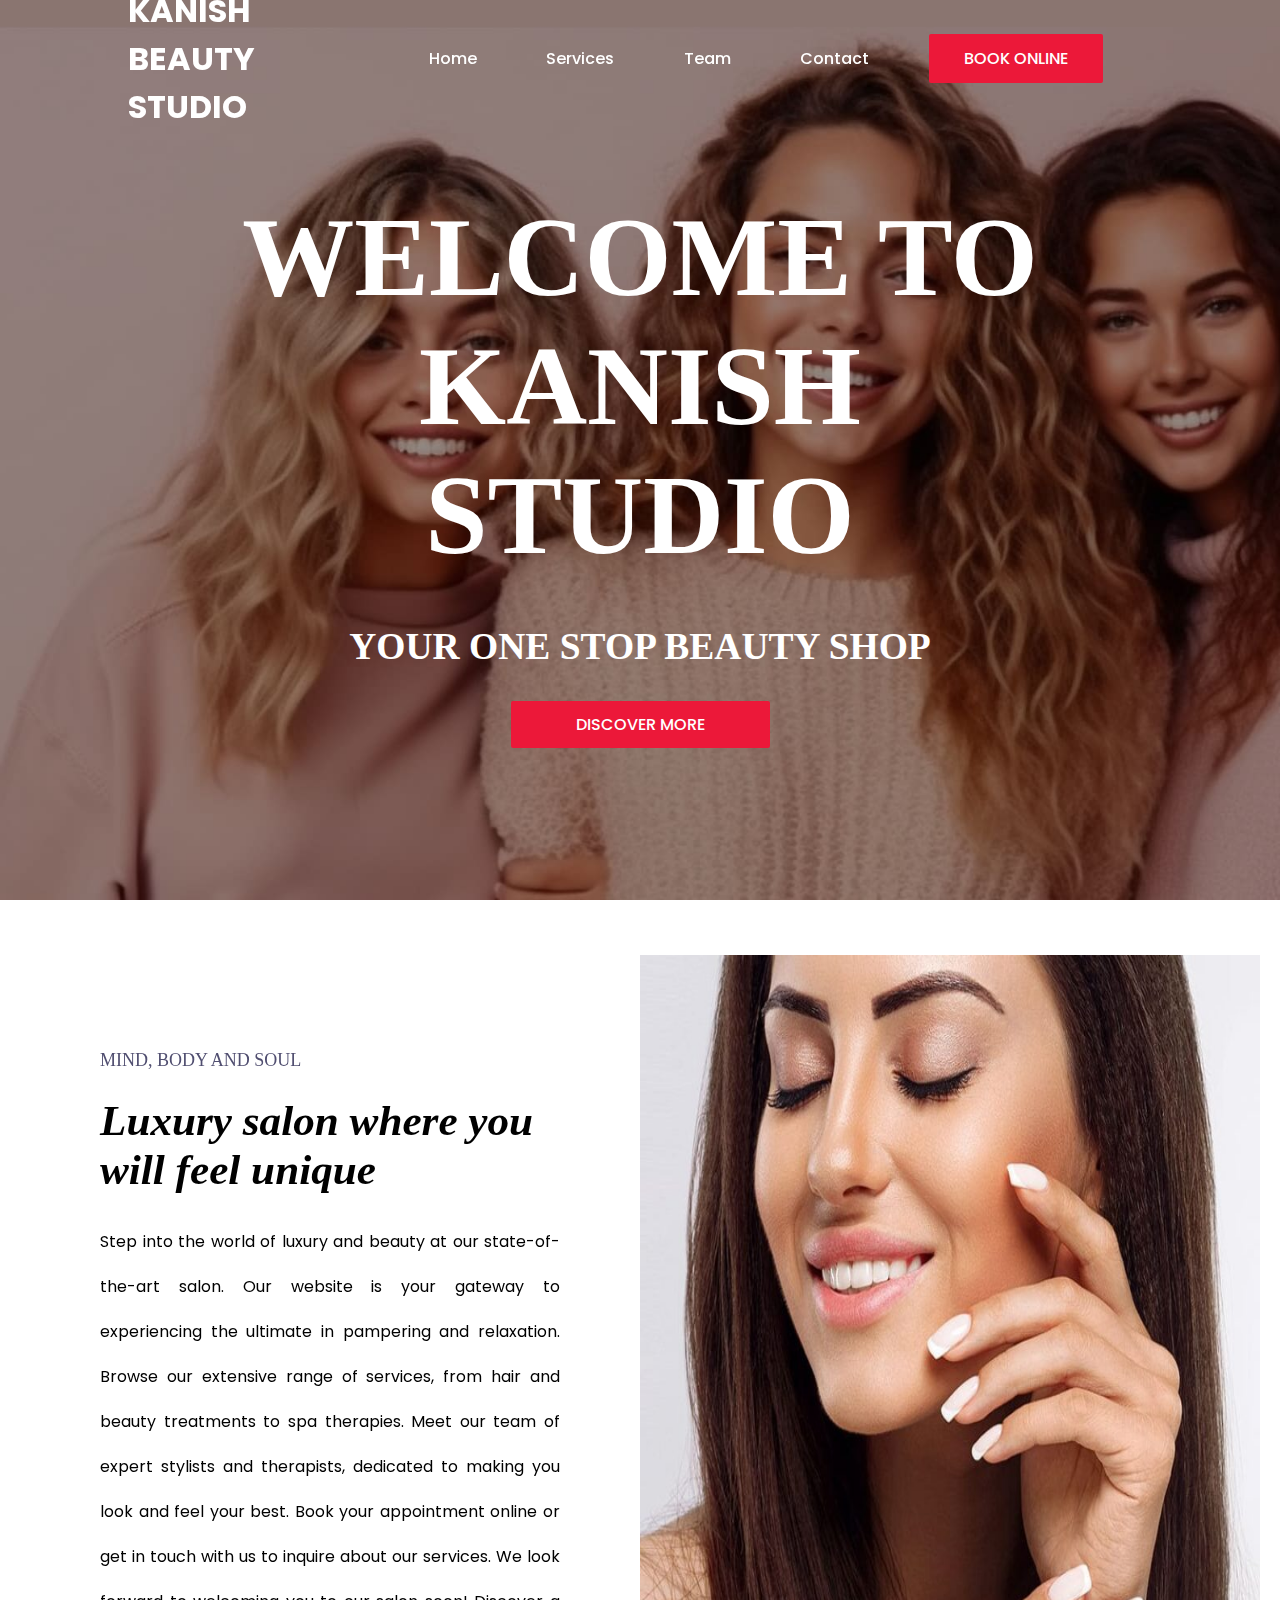
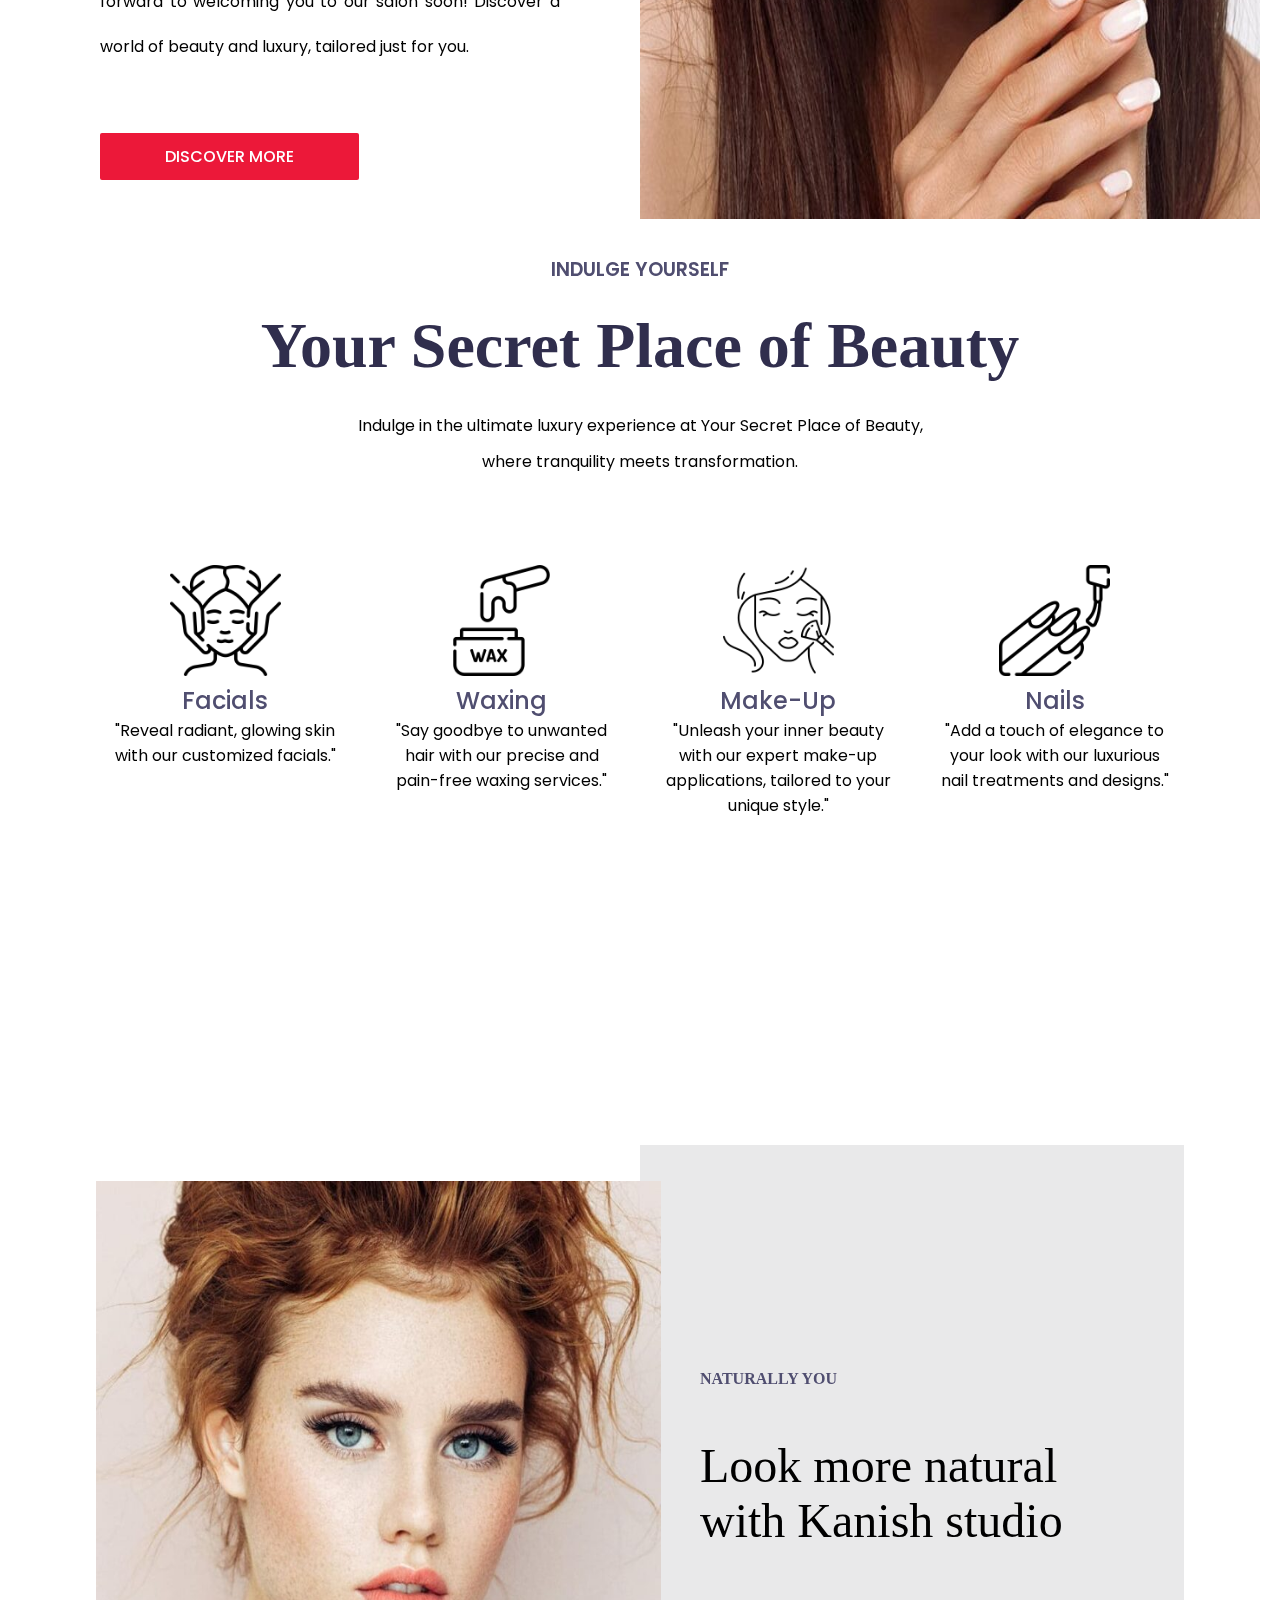
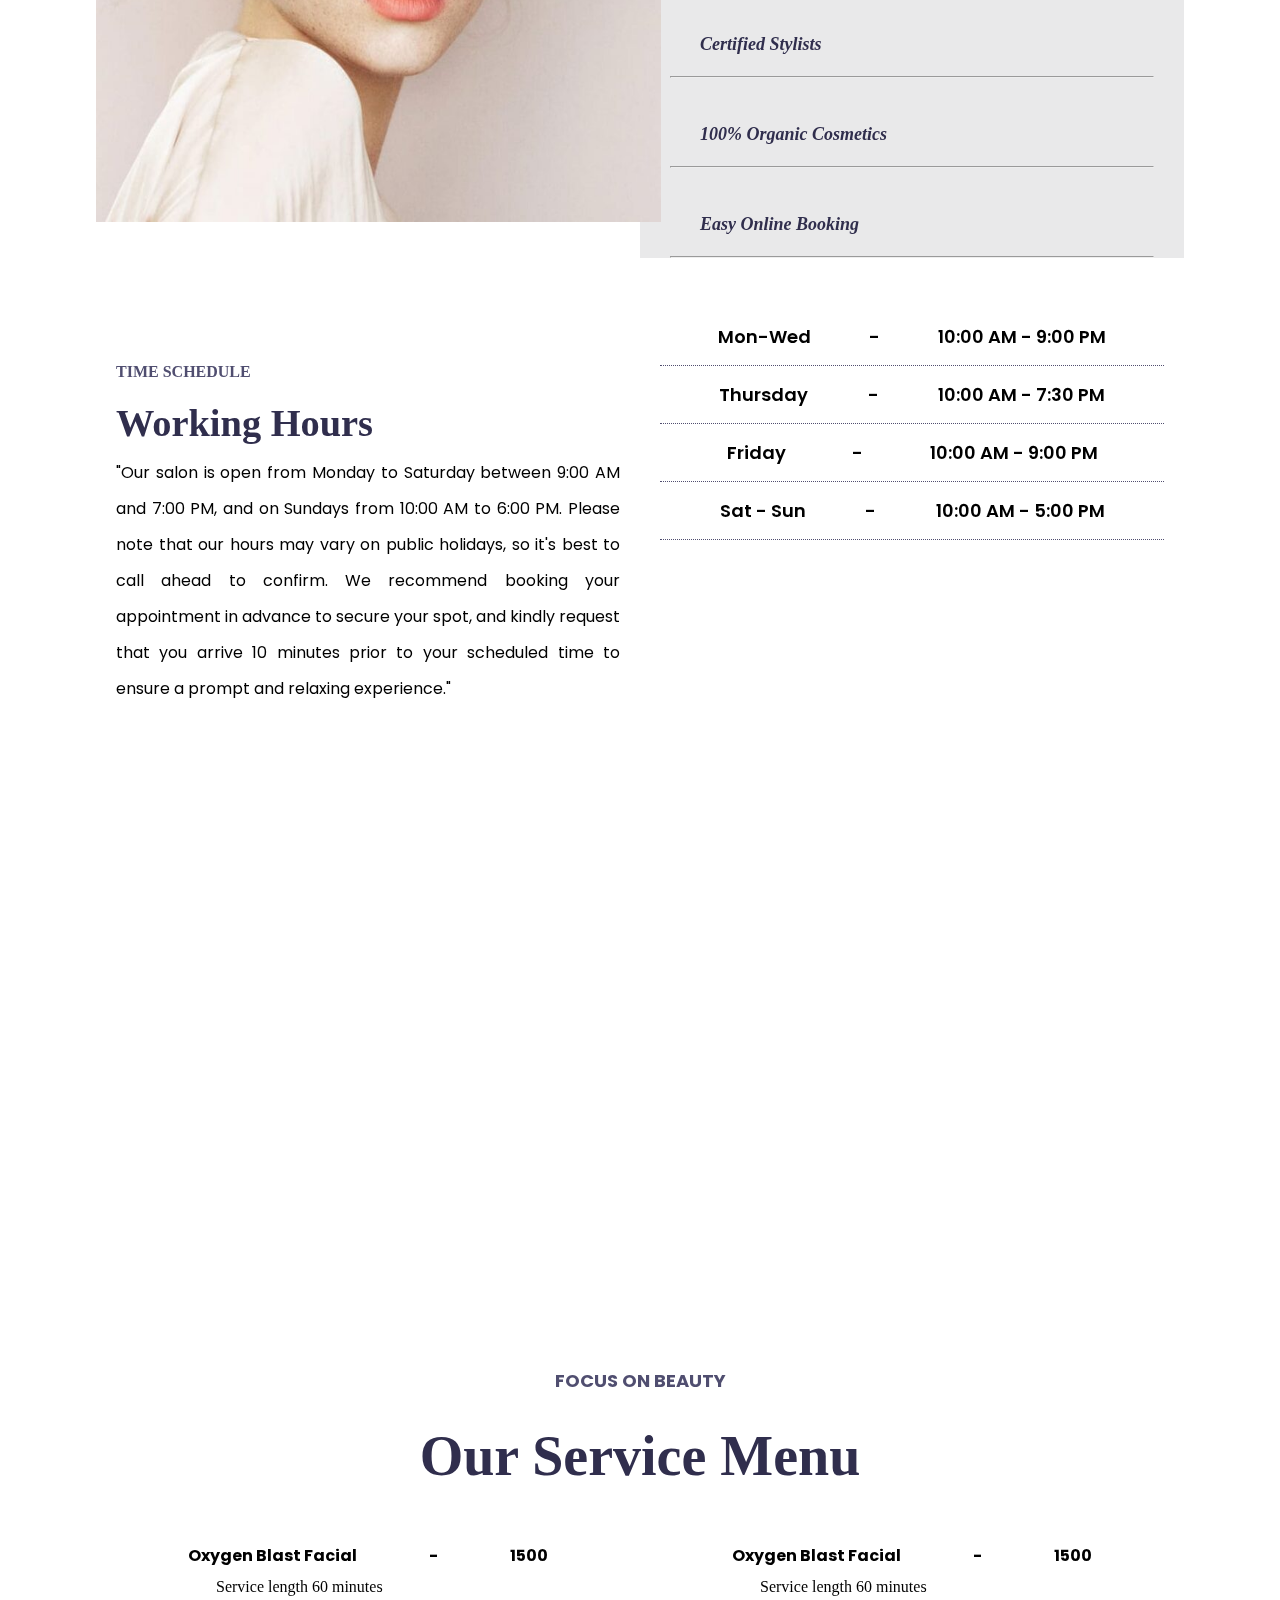
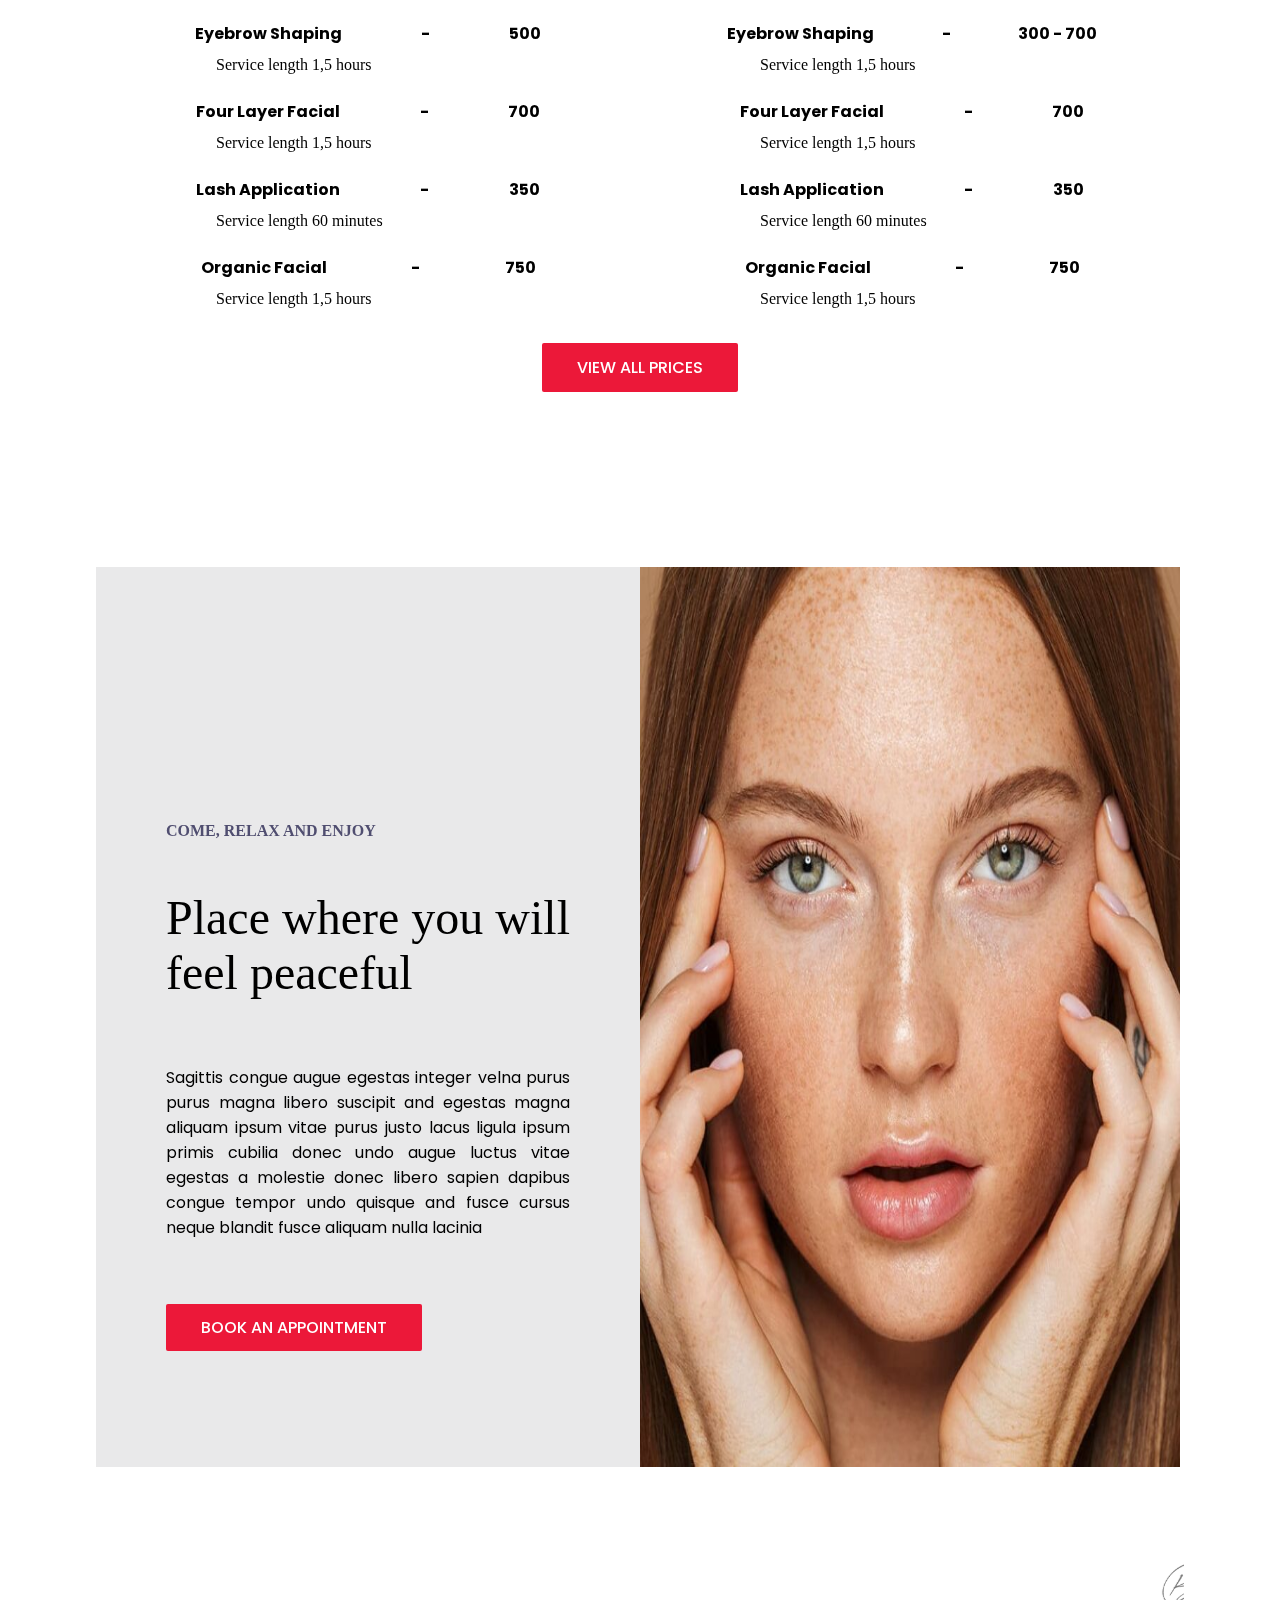
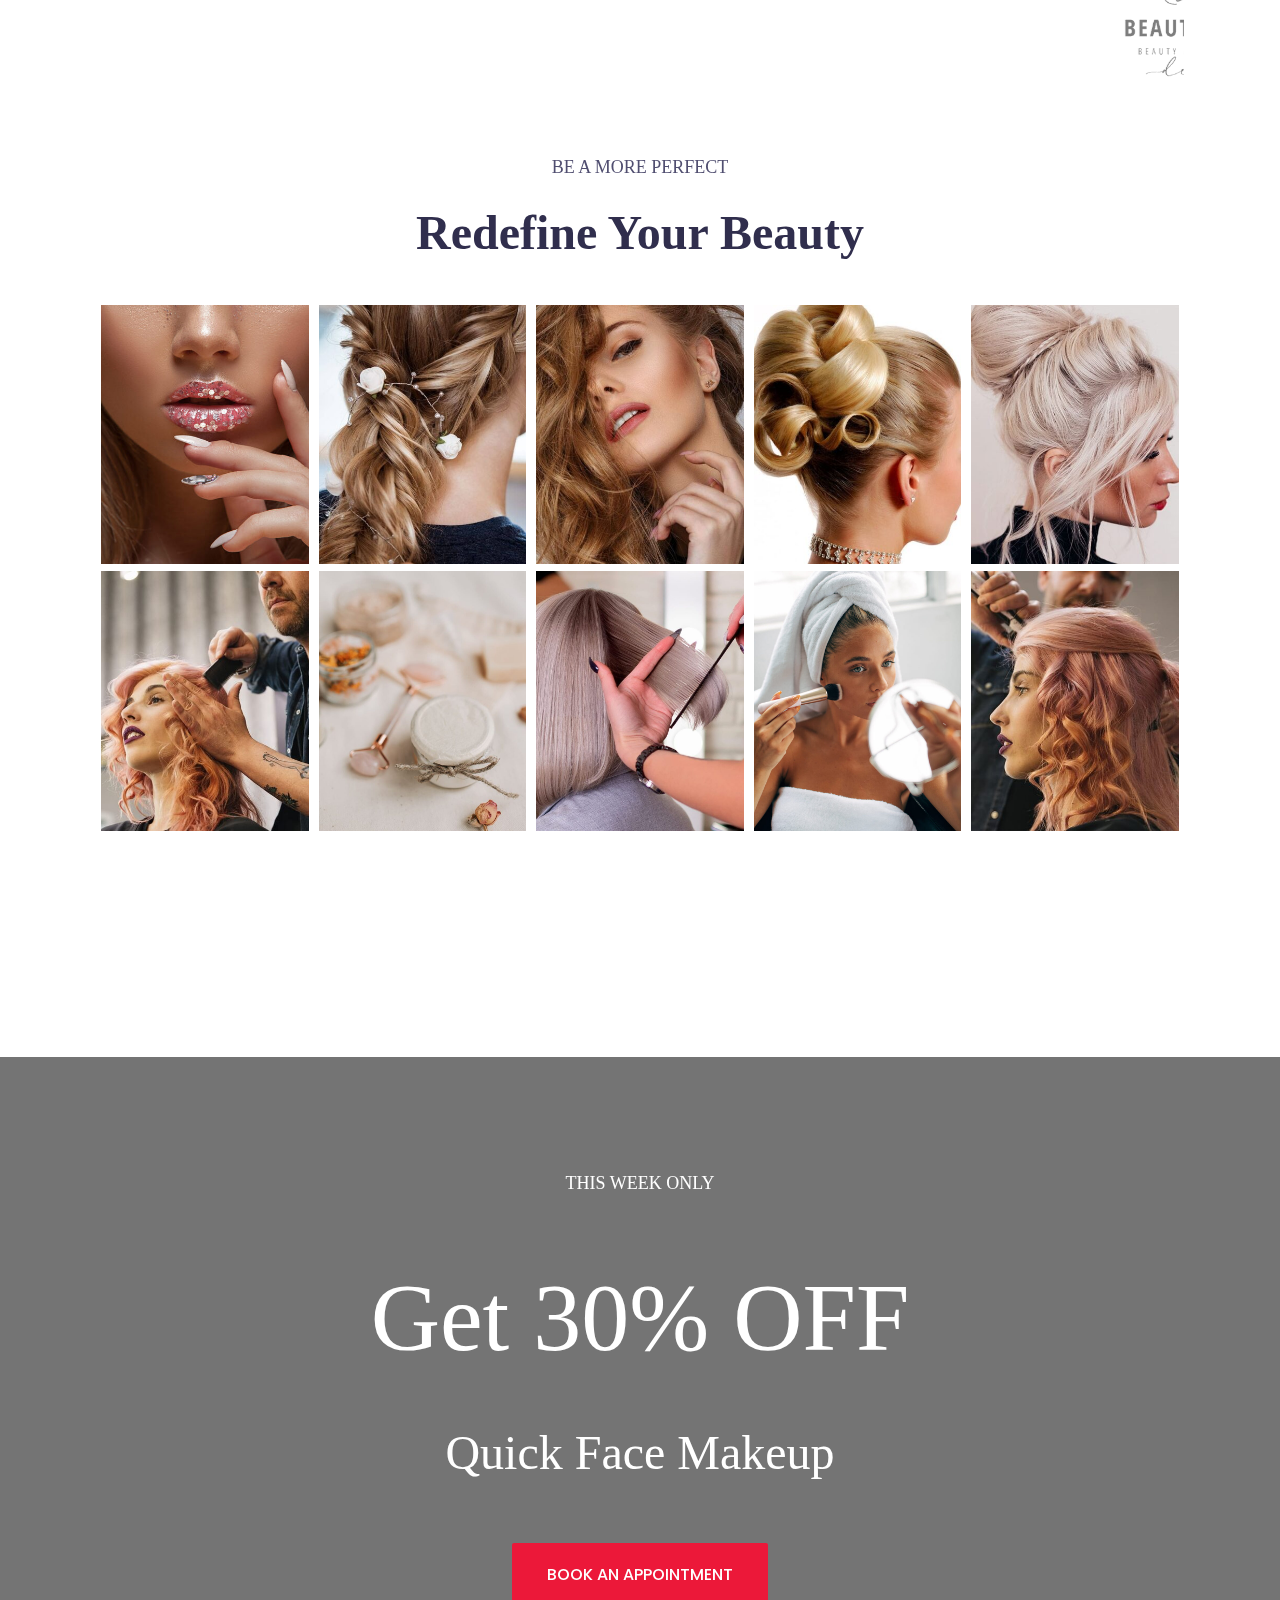
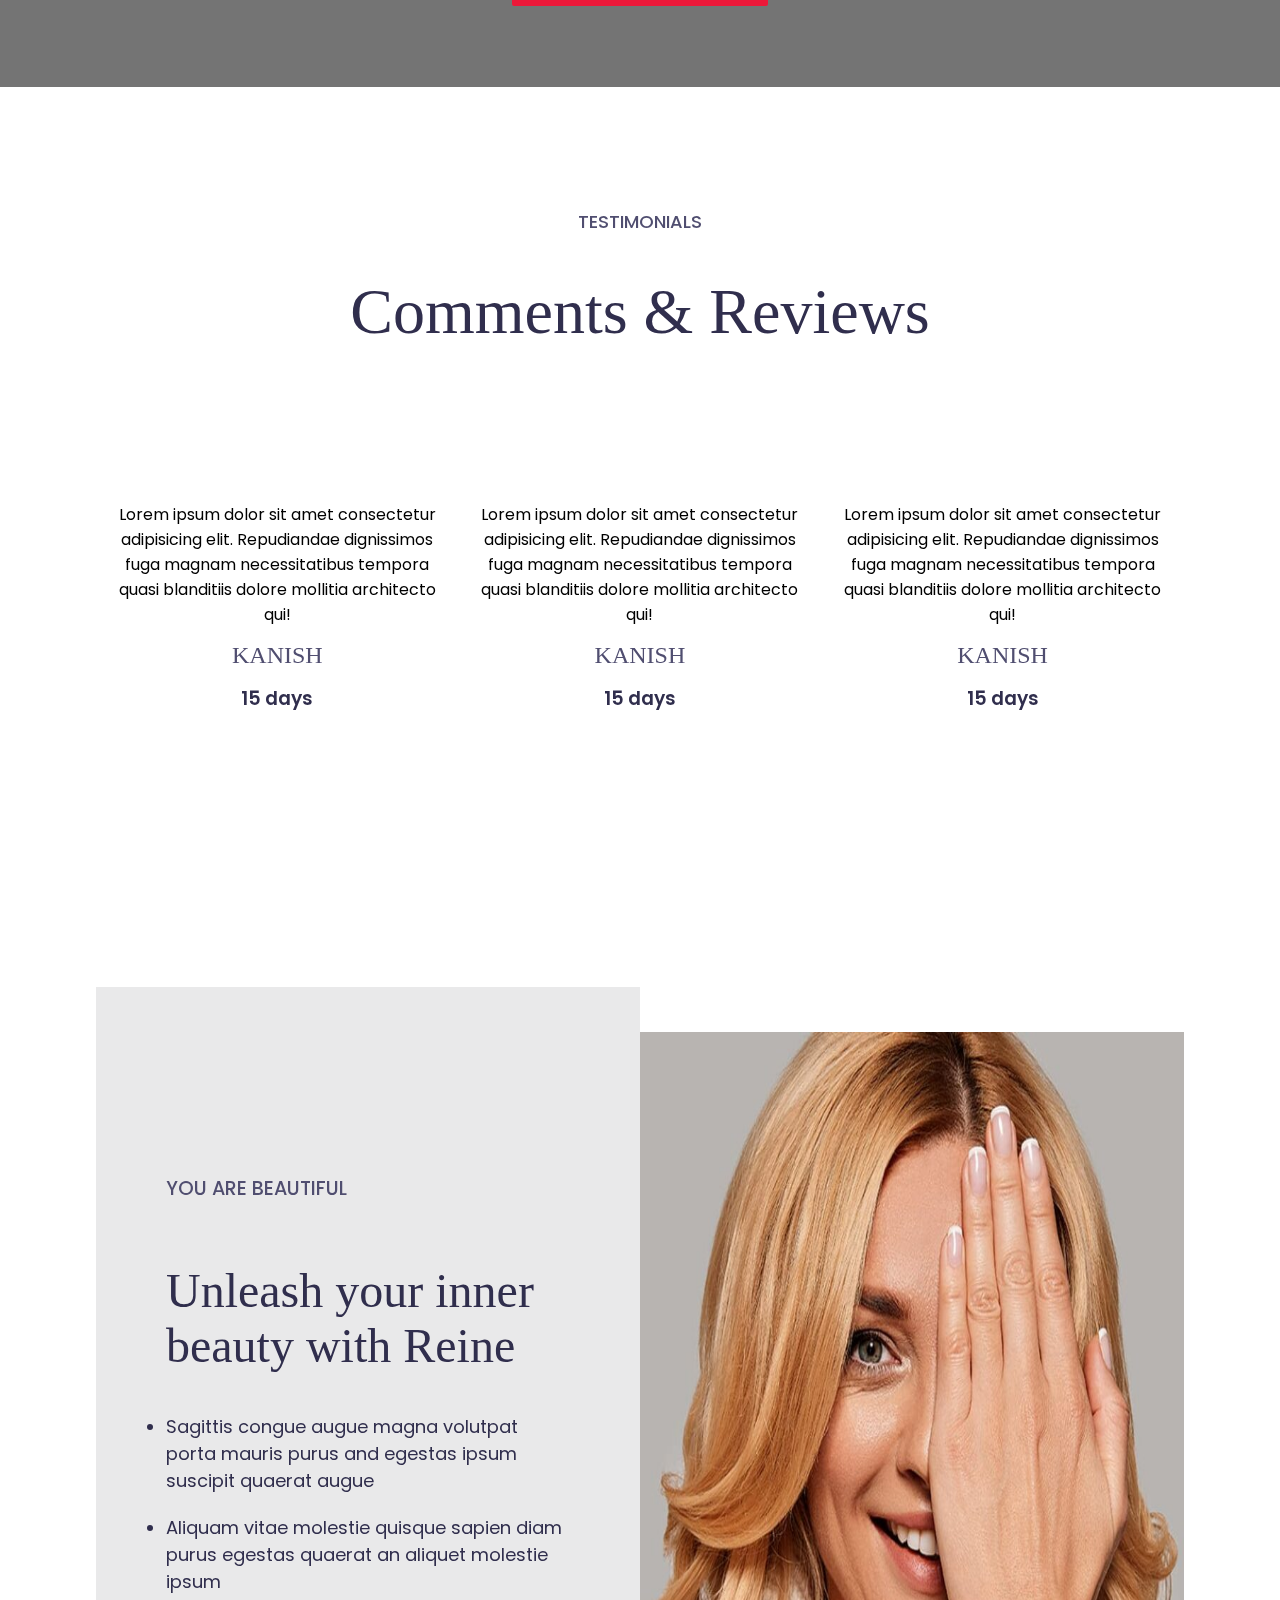
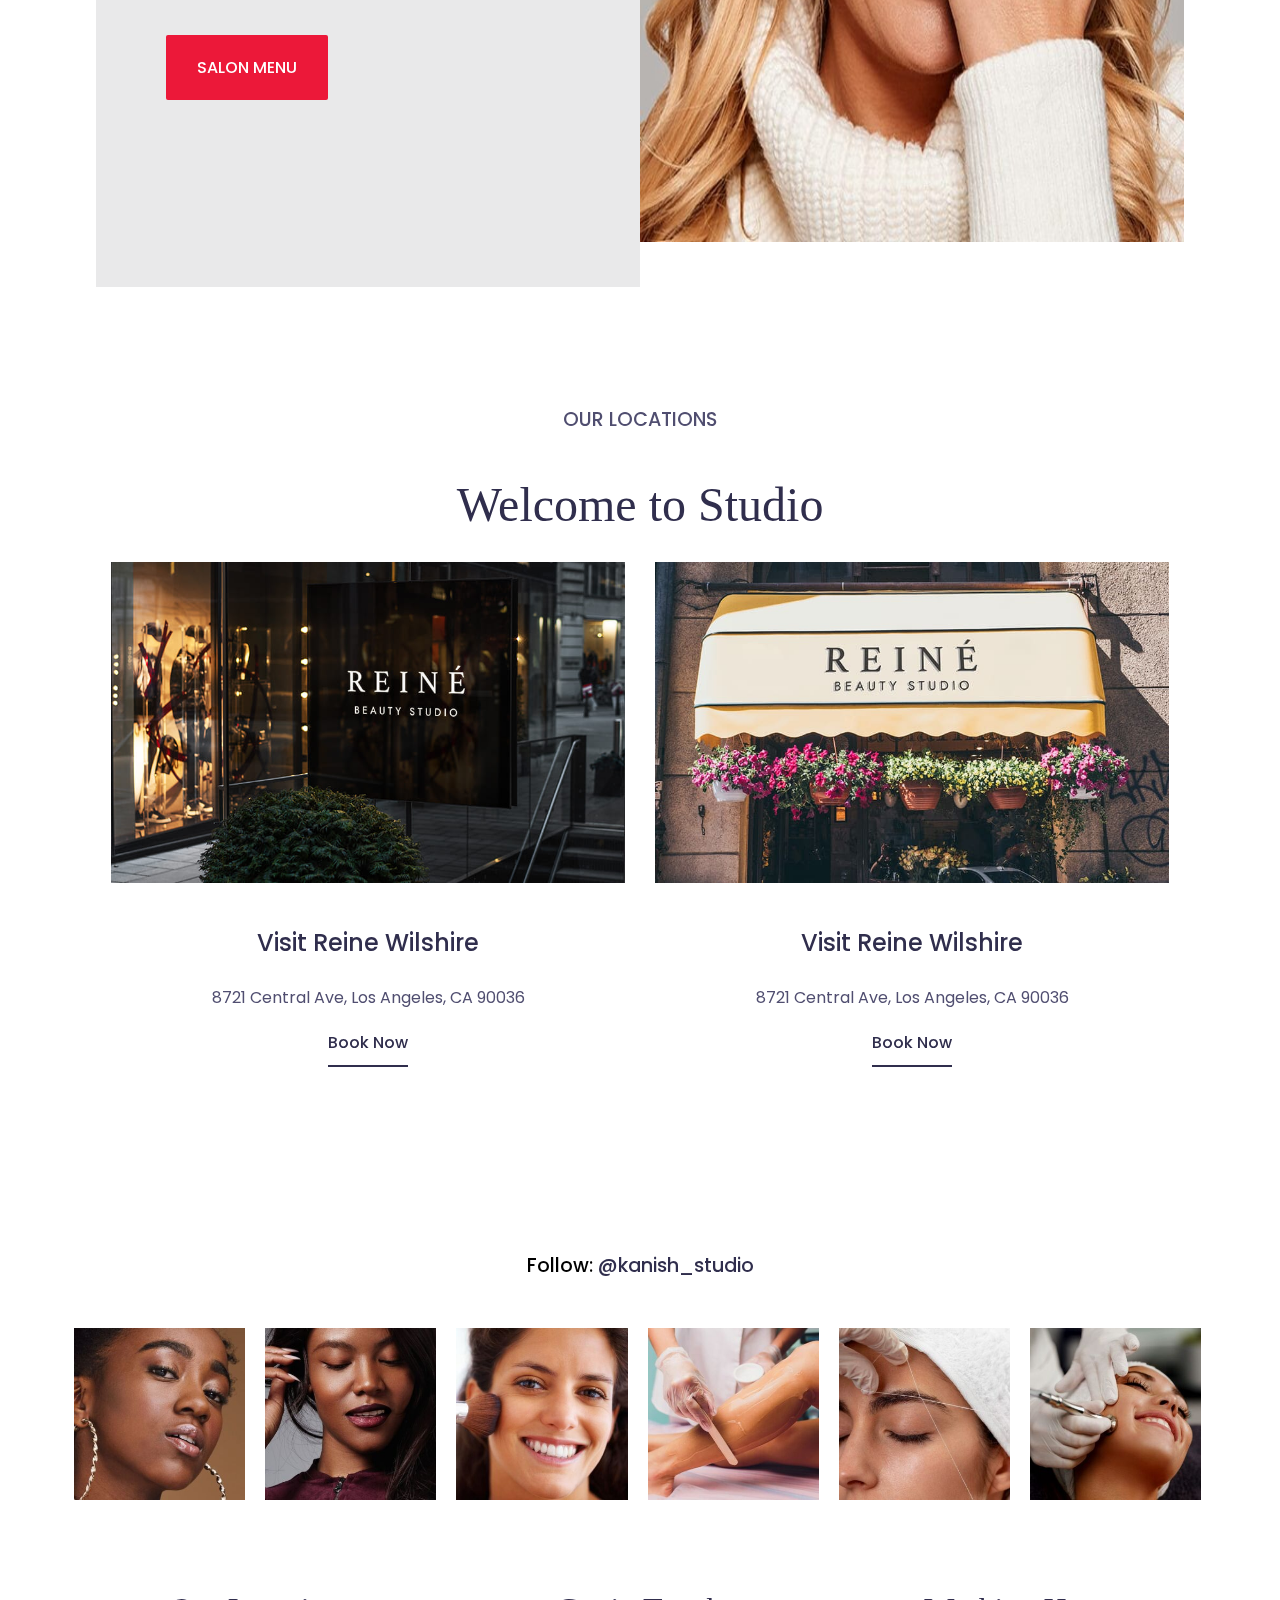
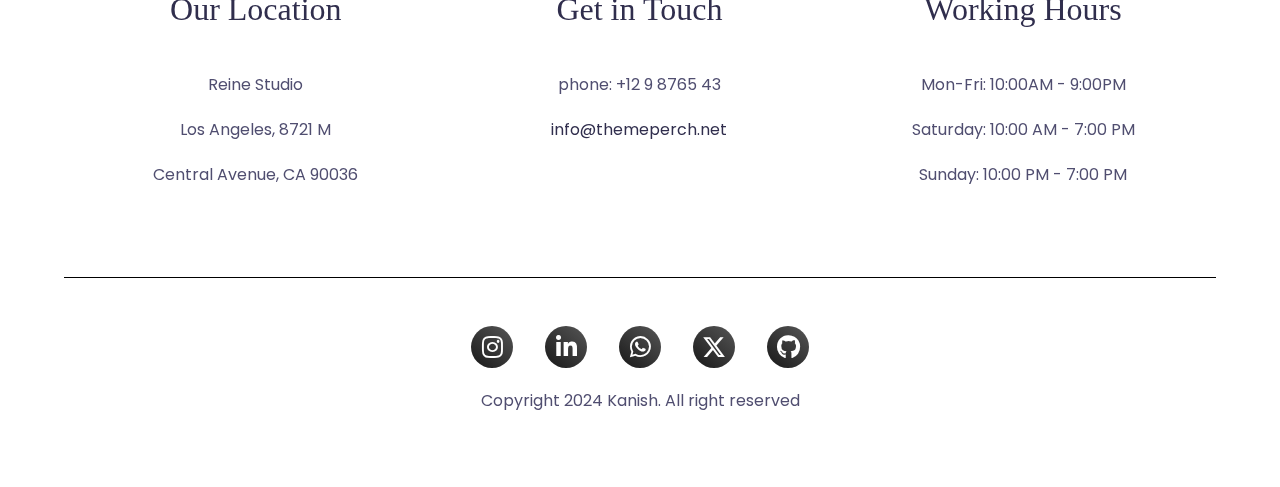
==== index.html @ 81bb0a72 "files" ====
<!DOCTYPE html>
<html lang="en">

<head>
    <meta charset="UTF-8">
    <meta name="viewport" content="width=device-width, initial-scale=1.0">
    <meta http-equiv="X-UA-Compatible" content="ie=edge">
    <title>KS - Beauty Salon</title>
    <link rel="icon" type="image/png" href="./Images/1.png">
    <link rel="stylesheet" href="CSS/style.css">
    <link rel="stylesheet" href="CSS/webkit-scroll.css">
    <link rel="stylesheet" href="https://cdnjs.cloudflare.com/ajax/libs/font-awesome/6.6.0/css/all.min.css">
</head>

<body>
    <!--Loading Screen-->
    <!-- <div class="loading-screen">
        <div class="loading-screen__inner"></div>
        <p>Loading....</p>
    </div> -->



    <!-- Main container start -->
    <div class="main-container">

        <header id="header">
            <nav id="nav">
                <div class="logo">
                    <a href="index.html" id="color">
                        <h1>KANISH <br><span>BEAUTY STUDIO</span></h1>
                    </a>
                </div>

                <!-- Sidebar with links -->
                <ul class="sidebar" id="sidebar">
                    <li onclick="hideSidebar()" class="close"><a href="#"><svg xmlns="http://www.w3.org/2000/svg"
                                height="24px" viewBox="0 -960 960 960" width="24px" fill="#000000">
                                <path
                                    d="m256-200-56-56 224-224-224-224 56-56 224 224 224-224 56 56-224 224 224 224-56 56-224-224-224 224Z" />
                            </svg>
                        </a>
                    </li>
                    <li><a href="index.html" id="color">Home</a></li>
                    <li><a href="services.html" id="color">Services</a></li>
                    <li><a href="team.html" id="color">Team</a></li>
                    <li><a href="contact.html" id="color">Contact</a></li>
                    <!-- <li><a href="#">Blog</a></li> -->
                    <li><a href="book_appointment.html" class="btn book-appointment">BOOK ONLINE</a></li>
                </ul>

                <!-- Burger Menu for mobile view -->
                <div class="burger" onclick="showSidebar()">
                    <svg xmlns="http://www.w3.org/2000/svg" height="50px" viewBox="0 -960 960 960" width="50px"
                        fill="#e8eaed">
                        <path d="M120-240v-80h720v80H120Zm0-200v-80h720v80H120Zm0-200v-80h720v80H120Z" />
                    </svg>
                </div>
            </nav>
        </header>

        <!-- Main Content -->
        <div class="main-content">
            <!-- ===== Home section Start ===== -->
            <section class="home section-1">
                <div class="image">
                    <div class="welcome">
                        <h1>WELCOME TO KANISH STUDIO</h1>
                        <h6>YOUR ONE STOP BEAUTY SHOP</h6>
                        <a href="#" class="btn discover-more">DISCOVER MORE</a>
                    </div>
                </div>
            </section>
            <!-- ===== Home section End ===== -->

            <!-- ===== Page 2 section start ===== -->
            <section class="page-2 section">
                <div class="section-page2">
                    <div class="page2 left">
                        <h6>MIND, BODY AND SOUL</h6><br>
                        <h1>Luxury salon where you will feel unique</h1><br>
                        <p>Step into the world of luxury and beauty at our state-of-the-art salon. Our website is your
                            gateway to experiencing the ultimate in pampering and relaxation. Browse our extensive range
                            of services, from hair and beauty treatments to spa therapies. Meet our team of expert
                            stylists and therapists, dedicated to making you look and feel your best. Book your
                            appointment online or get in touch with us to inquire about our services. We look forward to
                            welcoming you to our salon soon! Discover a world of beauty and luxury, tailored just for
                            you.</p> <br> <br> <br>
                        <a href="#" class="btn discover-more">DISCOVER MORE</a>

                    </div>
                    <div class="page2 right">
                        <img src="Images/woman_02-768x768.jpg" alt="">
                    </div>
                </div>
            </section>
            <!-- ===== Page 2 section End ===== -->

            <!-- ===== Page 3 section start ===== -->

            <section>
                <div class="page-3 section">
                    <div class="section-page3">
                        <h5>INDULGE YOURSELF</h5> <br>
                        <h1>Your Secret Place of Beauty</h1> <br>
                        <p class="beauty-details">Indulge in the ultimate luxury experience at Your Secret Place of
                            Beauty, <br> where tranquility meets transformation.</p> <br>
                        <br> <br>
                        <div class="lists">
                            <div class="facial item">
                                <img src="Images/facial-massage.png" alt="">
                                <h2>Facials</h2>
                                <p>"Reveal radiant, glowing skin with our customized facials."
                                </p>
                            </div>
                            <div class="waxing item">
                                <img src="Images/wax.png" alt="">
                                <h2>Waxing</h2>
                                <p>"Say goodbye to unwanted hair with our precise and pain-free waxing services."</p>
                            </div>
                            <div class="makeup item">
                                <img src="Images/make-up.png" alt="">
                                <h2>Make-Up</h2>
                                <p>"Unleash your inner beauty with our expert make-up applications, tailored to your
                                    unique style."</p>

                            </div>
                            <div class="nails item">
                                <img src="Images/nail-polish.png" alt="">
                                <h2>Nails</h2>
                                <p>"Add a touch of elegance to your look with our luxurious nail treatments and
                                    designs."</p>

                            </div>
                        </div>
                    </div>
                </div>
            </section>

            <!-- ===== Page 3 section end ===== -->

            <!-- ===== Page 4 section Start ===== -->

            <section class="page-4 section">
                <div class="section-page4">
                    <div class="page4 left">
                        <img src="Images/woman_01-768x768.jpg" alt="">
                    </div>
                    <div class="page4 right">
                        <div class="bg">
                            <h6>NATURALLY YOU</h6>
                            <h1>Look more natural with Kanish studio</h1> <br>
                            <a href="" class="lists">Certified Stylists</a>
                            <hr> <br>
                            <a href="" class="lists">100% Organic Cosmetics</a>
                            <hr><br>
                            <a href="" class="lists">Easy Online Booking</a>
                            <hr>
                        </div>
                    </div>
                    <div class="page4 sehedule">
                        <h6>TIME SCHEDULE</h6>
                        <h1>Working Hours</h1>
                        <p>"Our salon is open from Monday to Saturday between 9:00 AM and 7:00 PM, and on Sundays from
                            10:00 AM to 6:00 PM. Please note that our hours may vary on public holidays, so it's best to
                            call ahead to confirm. We recommend booking your appointment in advance to secure your spot,
                            and kindly request that you arrive 10 minutes prior to your scheduled time to ensure a
                            prompt and relaxing experience."</p>
                    </div>
                    <div class="page4 time">
                        <h1> <span> Mon-Wed </span> - <span> 10:00 AM - 9:00 PM </span></h1>
                        <h1><span> Thursday </span> - <span> 10:00 AM - 7:30 PM</span></h1>
                        <h1> <span> Friday </span> - <span> 10:00 AM - 9:00 PM </span></h1>
                        <h1><span> Sat - Sun </span> - <span> 10:00 AM - 5:00 PM</span></h1>
                    </div>
                </div>
            </section>


            <!-- ===== Page 4 section End ===== -->

            <div class="bg-page4">
                <img src="Images/bg-01.jpg" alt="">
            </div>

            <!-- ===== Page 5 section Start ===== -->

            <section class="page-5 section">
                <h5>FOCUS ON BEAUTY</h5>
                <h1>Our Service Menu</h1>
                <div class="section-page5">
                    <div class="price-menu left">
                        <div class="prices">
                            <h4><span>Oxygen Blast Facial</span> - <span>1500</span></h4>
                            <h6>Service length 60 minutes</h6> <br>
                            <h4><span>Eyebrow Shaping</span> - <span>500</span></h4>
                            <h6>Service length 1,5 hours</h6><br>
                            <h4><span>Four Layer Facial</span> - <span>700</span></h4>
                            <h6>Service length 1,5 hours</h6> <br>
                            <h4><span>Lash Application</span> - <span>350</span></h4>
                            <h6>Service length 60 minutes</h6><br>
                            <h4><span>Organic Facial</span> - <span>750</span></h4>
                            <h6>Service length 1,5 hours</h6> <br>
                        </div>
                    </div>
                    <div class="price-menu right">
                        <div class="prices">
                            <h4><span>Oxygen Blast Facial</span> - <span>1500</span></h4>
                            <h6>Service length 60 minutes</h6> <br>
                            <h4><span>Eyebrow Shaping</span> - <span>300 - 700</span></h4>
                            <h6>Service length 1,5 hours</h6><br>
                            <h4><span>Four Layer Facial</span> - <span>700</span></h4>
                            <h6>Service length 1,5 hours</h6> <br>
                            <h4><span>Lash Application</span> - <span>350</span></h4>
                            <h6>Service length 60 minutes</h6><br>
                            <h4><span>Organic Facial</span> - <span>750</span></h4>
                            <h6>Service length 1,5 hours</h6> <br>
                        </div>
                    </div>
                </div>
                <a href="services.html" class="btn all-prices">VIEW ALL PRICES</a>
            </section>

            <!-- ===== Page 5 section End ===== -->

            <!-- ===== Page 6 section start ===== -->

            <section class="page-4 section page-6">
                <div class="section-page4">
                    <div class="page4 right">
                        <div class="bg">
                            <h6>COME, RELAX AND ENJOY</h6>
                            <h1>Place where you will feel peaceful</h1> <br>
                            <p>Sagittis congue augue egestas integer velna purus purus magna libero suscipit and egestas
                                magna aliquam ipsum vitae purus justo lacus ligula ipsum primis cubilia donec undo augue
                                luctus vitae egestas a molestie donec libero sapien dapibus congue tempor undo quisque
                                and
                                fusce cursus neque blandit fusce aliquam nulla lacinia</p> <br> <br> <br>
                            <a href="book_appointment.html" class="btn discover-more">BOOK AN APPOINTMENT</a>
                        </div>
                    </div>
                    <div class="page4 left ">
                        <img src="Images/woman_05-768x864.jpg" alt="">
                    </div>
                </div>
                <marquee width="85%" height="200px" direction="left" bgcolor="white">
                    <div class="logo">
                        <div class="logos">
                            <img src="Images/brand-1.png" alt="">
                        </div>
                        <div class="logos">
                            <img src="Images/brand-2.png" alt="">
                        </div>
                        <div class="logos">
                            <img src="Images/brand-3.png" alt="">
                        </div>
                        <div class="logos">
                            <img src="Images/brand-4.png" alt="">
                        </div>
                        <div class="logos">
                            <img src="Images/brand-5.png" alt="">
                        </div>
                        <div class="logos">
                            <img src="Images/brand-6.png" alt="">
                        </div>
                    </div>
                </marquee>

            </section>

            <!-- ===== Page 6 section End ===== -->

            <!-- ===== Page 7 section Start ===== -->
            <section class="page-7 section">
                <h5>BE A MORE PERFECT</h5>
                <h1>Redefine Your Beauty</h1>
                <div class="section-page7">
                    <div class="grid">
                        <img src="Images/img-02-400x500.jpg" alt="">
                    </div>
                    <div class="grid">
                        <img src="Images/hair_01-400x500.jpg" alt="">
                    </div>
                    <div class="grid">
                        <img src="Images/hair_02-400x500.jpg" alt="">
                    </div>
                    <div class="grid">
                        <img src="Images/hair_04-400x500.jpg" alt="">
                    </div>
                    <div class="grid">
                        <img src="Images/hair_07-400x500.jpg" alt="">
                    </div>
                    <div class="grid">
                        <img src="Images/hair_4-2-400x500.jpg" alt="">
                    </div>
                    <div class="grid">
                        <img src="Images/img-09-768x960.jpg" alt="">
                    </div>
                    <div class="grid">
                        <img src="Images/hair_cut-768x960.jpg" alt="">
                    </div>
                    <div class="grid">
                        <img src="Images/img-08-768x960.jpg" alt="">
                    </div>
                    <div class="grid">
                        <img src="Images/hair_01-2-400x500.jpg" alt="">
                    </div>
                </div>
            </section>


            <!-- ===== Page 7 section End ===== -->

            <div class="pg7-bg">
                <h5>THIS WEEK ONLY</h5>
                <h1>Get 30% OFF</h1>
                <h2>Quick Face Makeup</h2>
                <a href="book_appointment.html" class="btn book-appointment">BOOK AN APPOINTMENT</a>
            </div>

            <!-- ===== Page 8 Section Start ===== -->
            <section class="page-8 section">
                <h5>TESTIMONIALS</h5>
                <h1>Comments & Reviews</h1>
                <div class="section-page8">
                    <div class="reviews">
                        <p>Lorem ipsum dolor sit amet consectetur adipisicing elit. Repudiandae dignissimos fuga magnam
                            necessitatibus tempora quasi blanditiis dolore mollitia architecto qui!</p>
                        <h2>KANISH</h2>
                        <h3>15 days</h3>
                    </div>
                    <div class="reviews">
                        <p>Lorem ipsum dolor sit amet consectetur adipisicing elit. Repudiandae dignissimos fuga magnam
                            necessitatibus tempora quasi blanditiis dolore mollitia architecto qui!</p>
                        <h2>KANISH</h2>
                        <h3>15 days</h3>
                    </div>
                    <div class="reviews">
                        <p>Lorem ipsum dolor sit amet consectetur adipisicing elit. Repudiandae dignissimos fuga magnam
                            necessitatibus tempora quasi blanditiis dolore mollitia architecto qui!</p>
                        <h2>KANISH</h2>
                        <h3>15 days</h3>
                    </div>
                    <div class="reviews">
                        <p>Lorem ipsum dolor sit amet consectetur adipisicing elit. Repudiandae dignissimos fuga magnam
                            necessitatibus tempora quasi blanditiis dolore mollitia architecto qui!</p>
                        <h2>KANISH</h2>
                        <h3>15 days</h3>
                    </div>
                    <div class="reviews">
                        <p>Lorem ipsum dolor sit amet consectetur adipisicing elit. Repudiandae dignissimos fuga magnam
                            necessitatibus tempora quasi blanditiis dolore mollitia architecto qui!</p>
                        <h2>KANISH</h2>
                        <h3>15 days</h3>
                    </div>
                </div>
            </section>
            <!-- ===== Page 8 Section End ===== -->

            <!-- ===== Page 9 Section Start ===== -->
            <section class="page-9 section">
                <div class="section-page9">
                    <div class="page9 left">
                        <h5>YOU ARE BEAUTIFUL</h5>
                        <h1>Unleash your inner beauty with Reine</h1>
                        <li>Sagittis congue augue magna volutpat porta mauris purus and egestas ipsum suscipit quaerat
                            augue</li>
                        <li>Aliquam vitae molestie quisque sapien diam purus egestas quaerat an aliquet molestie ipsum
                        </li>
                        <a href="#" class="btn salon-menu">SALON MENU</a>
                    </div>
                    <div class="page9 right">
                        <img src="Images/woman_03-768x768.jpg" alt="">
                    </div>
                </div>
            </section>
            <!-- ===== Page 9 Section End ===== -->


            <!-- ===== Page 10 Section Start ===== -->
            <section class="page-10 section">
                <h5>OUR LOCATIONS</h5>
                <h1>Welcome to Studio</h1>
                <div class="section-page10">
                    <div class="page10 left">
                        <div class="content">
                            <div class="img">
                                <img src="Images/salon_02.jpg" alt="">
                            </div>
                            <h2>Visit Reine Wilshire</h2>
                            <p>8721 Central Ave, Los Angeles, CA 90036</p>
                            <a href="book_appointment.html">Book Now</a>
                        </div>
                    </div>
                    <div class="page10 left">
                        <div class="content">
                            <div class="img">
                                <img src="Images/salon_03.jpg" alt="">
                            </div>
                            <h2>Visit Reine Wilshire</h2>
                            <p>8721 Central Ave, Los Angeles, CA 90036</p>
                            <a href="book_appointment.html"> Book Now</a>
                        </div>

                    </div>
                </div>

            </section>

            <!-- ===== Page 10 Section End ===== -->

            <!-- ===== Page 11 Section Start ===== -->
            <section class="insta section">
                <h5> Follow: <a
                        href="https://www.instagram.com/k_a_n_i_s_h_0_2_3/profilecard/?igsh=MW5mZDI0MDY3YXk5ZQ=="
                        target="new">@kanish_studio</a>
                </h5>
                <div class="img-section">
                    <div class="img">
                        <img src="Images/409473241_1977368925996796_4447545068520606488_nlow.jpg" alt="">
                    </div>
                    <div class="img">
                        <img src="Images/409698869_319188021000566_5899468798016933778_nlow.jpg" alt="">
                    </div>
                    <div class="img">
                        <img src="Images/409857907_3650283781910401_8606626918472739113_nlow.jpg" alt="">
                    </div>
                    <div class="img">
                        <img src="Images/409861165_895517855308280_2502512911622020907_nlow.jpg" alt="">
                    </div>
                    <div class="img">
                        <img src="Images/410173770_1585463148928447_2594125512133271975_nlow.jpg" alt="">
                    </div>
                    <div class="img">
                        <img src="Images/410472705_1077829906732165_6123271476274537388_nlow.jpg" alt="">
                    </div>
                </div>
                <div class="details-section">
                    <div class="details">
                        <h2>Our Location</h2>
                        <p>Reine Studio</p>
                        <p>Los Angeles, 8721 M</p>
                        <p>Central Avenue, CA 90036</p>
                    </div>
                    <div class="details">
                        <h2>Get in Touch</h2>
                        <p>phone: +12 9 8765 43</p>
                        <p><a href="">info@themeperch.net</a></p>
                    </div>
                    <div class="details">
                        <h2>Working Hours</h2>
                        <p>Mon-Fri: 10:00AM - 9:00PM</p>
                        <p>Saturday: 10:00 AM - 7:00 PM</p>
                        <p>Sunday: 10:00 PM - 7:00 PM</p>
                    </div>
                </div>
                <div class="icons">
                    <a href="https://www.instagram.com/k_a_n_i_s_h_0_2_3/" class="icone" target="_blank"><i
                            class="fa-brands fa-instagram"></i></a>
                    <a href="https://www.linkedin.com/in/kanish-p-694050253/" class="icone" target="_blank"><i
                            class="fa-brands fa-linkedin-in"></i></a>
                    <a href="https://wa.me/6369427772" class="icone" target="_blank"><i
                            class="fa-brands fa-whatsapp"></i></a>
                    <a href="https://x.com/kanish_1123" class="icone" target="_blank"><i class="fa-brands fa-x-twitter"></i></a>
                    <a href="https://github.com/Kanish1103" class="icone" target="_blank"><i class="fa-brands fa-github"></i></a>
                </div>
                <div class="copy-rights">
                    <p>Copyright 2024 Kanish. All right reserved</p>
                </div>
            </section>
            <!-- ===== Page 11 Section End ===== -->



        </div>

    </div>
    <!-- Main container end -->

    <script src="/JS/script.js"></script>
</body>

</html>
---- CSS/style.css ----
/* Google Fonts Import (Move to HTML head for better performance) */
@import url('https://fonts.googleapis.com/css2?family=Clicker+Script&family=Poppins:ital,wght@0,100;0,200;0,300;0,400;0,500;0,600;0,700;0,800;0,900;1,100;1,200;1,300;1,400;1,500;1,600;1,700;1,800;1,900&display=swap');

/* Global Reset */
* {
    margin: 0;
    padding: 0;
    box-sizing: border-box;
    font-family: 'Poppins', system-ui, -apple-system, BlinkMacSystemFont, 'Segoe UI', Roboto, Oxygen, Ubuntu, Cantarell, 'Open Sans', 'Helvetica Neue', sans-serif;
}

/* Root Variables for Colors */
:root {
    --bg-black-900: #f2f2fc;
    --bg-black-100: #fdf9ff;
    --bg-black-50: #e8dfec;
    --text-black-900: #302e4d;
    --text-black-700: #504e70;
    --skin-color: #ec1839;
    --wp--preset--color--black: #000000;
    --wp--preset--color--cyan-bluish-gray: #abb8c3;
    --wp--preset--color--white: #ffffff;
    --wp--preset--color--pale-pink: #f78da7;
    --wp--preset--color--vivid-red: #cf2e2e;
    --wp--preset--color--luminous-vivid-orange: #ff6900;
    --wp--preset--color--luminous-vivid-amber: #fcb900;
    --wp--preset--color--light-green-cyan: #7bdcb5;
    --wp--preset--color--vivid-green-cyan: #00d084;
    --wp--preset--color--pale-cyan-blue: #8ed1fc;
    --wp--preset--color--vivid-cyan-blue: #0693e3;
    --wp--preset--color--vivid-purple: #9b51e0;
    --wp--preset--gradient--vivid-cyan-blue-to-vivid-purple: linear-gradient(135deg, rgba(6, 147, 227, 1) 0%, rgb(155, 81, 224) 100%);
    --wp--preset--gradient--light-green-cyan-to-vivid-green-cyan: linear-gradient(135deg, rgb(122, 220, 180) 0%, rgb(0, 208, 130) 100%);
    --wp--preset--gradient--luminous-vivid-amber-to-luminous-vivid-orange: linear-gradient(135deg, rgba(252, 185, 0, 1) 0%, rgba(255, 105, 0, 1) 100%);
    --wp--preset--gradient--luminous-vivid-orange-to-vivid-red: linear-gradient(135deg, rgba(255, 105, 0, 1) 0%, rgb(207, 46, 46) 100%);
    --wp--preset--gradient--very-light-gray-to-cyan-bluish-gray: linear-gradient(135deg, rgb(238, 238, 238) 0%, rgb(169, 184, 195) 100%);
    --wp--preset--gradient--cool-to-warm-spectrum: linear-gradient(135deg, rgb(74, 234, 220) 0%, rgb(151, 120, 209) 20%, rgb(207, 42, 186) 40%, rgb(238, 44, 130) 60%, rgb(251, 105, 98) 80%, rgb(254, 248, 76) 100%);
    --wp--preset--gradient--blush-light-purple: linear-gradient(135deg, rgb(255, 206, 236) 0%, rgb(152, 150, 240) 100%);
    --wp--preset--gradient--blush-bordeaux: linear-gradient(135deg, rgb(254, 205, 165) 0%, rgb(254, 45, 45) 50%, rgb(107, 0, 62) 100%);
    --wp--preset--gradient--luminous-dusk: linear-gradient(135deg, rgb(255, 203, 112) 0%, rgb(199, 81, 192) 50%, rgb(65, 88, 208) 100%);
    --wp--preset--gradient--pale-ocean: linear-gradient(135deg, rgb(255, 245, 203) 0%, rgb(182, 227, 212) 50%, rgb(51, 167, 181) 100%);
    --wp--preset--gradient--electric-grass: linear-gradient(135deg, rgb(202, 248, 128) 0%, rgb(113, 206, 126) 100%);
    --wp--preset--gradient--midnight: linear-gradient(135deg, rgb(2, 3, 129) 0%, rgb(40, 116, 252) 100%);
    --wp--preset--font-size--small: 13px;
    --wp--preset--font-size--medium: 20px;
    --wp--preset--font-size--large: 36px;
    --wp--preset--font-size--x-large: 42px;
    --wp--preset--spacing--20: 0.44rem;
    --wp--preset--spacing--30: 0.67rem;
    --wp--preset--spacing--40: 1rem;
    --wp--preset--spacing--50: 1.5rem;
    --wp--preset--spacing--60: 2.25rem;
    --wp--preset--spacing--70: 3.38rem;
    --wp--preset--spacing--80: 5.06rem;
    --wp--preset--shadow--natural: 6px 6px 9px rgba(0, 0, 0, 0.2);
    --wp--preset--shadow--deep: 12px 12px 50px rgba(0, 0, 0, 0.4);
    --wp--preset--shadow--sharp: 6px 6px 0px rgba(0, 0, 0, 0.2);
    --wp--preset--shadow--outlined: 6px 6px 0px -3px rgba(255, 255, 255, 1), 6px 6px rgba(0, 0, 0, 1);
    --wp--preset--shadow--crisp: 6px 6px 0px rgba(0, 0, 0, 1);
}

.loading-screen {
    background-color: #262627;
    height: 100vh;
    width: 100%;
    /* position: fixed; */
    display: flex;
    flex-direction: column;
    align-items: center;
    justify-content: center;
    color: white;
    z-index: 10000;
}

.loading-screen__inner {
    display: flex;
    align-items: center;
    justify-content: center;
    height: 60px;
    width: 60px;
    border-radius: 50%;
    /* border: 5px solid white; */
    border-top: 5px solid wheat;
    animation: spin 2s linear infinite;
    margin: 10px;
}


@keyframes spin {
    0% {
        transform: rotate(0deg);
    }

    100% {
        transform: rotate(360deg);
    }
}

li {
    text-decoration: none;
}

a {
    text-decoration: none;
}

.main-content {
    width: 100%;
}

/* Section Styling */
.section {
    background: var(--wp--preset--color--white);
    min-height: 100vh;
    display: block;
    opacity: 1;
}

.section-1 {
    background: var(--wp--preset--color--white);
    width: 100%;
    display: block;
    opacity: 1;
    overflow: hidden;
    padding-bottom: 5vh;
}

/* Header and Navigation */
header {
    height: 13vh;
    width: 100%;
    position: fixed;
    top: 0;
    z-index: 100;
    background-color: transparent;
    /* background-color: white; */
    display: flex;
    justify-content: center;
    /* box-shadow: var(--wp--preset--shadow--natural); */
}

nav {
    display: flex;
    align-items: center;
    justify-content: space-between;
    height: 100%;
    width: 80%;
}

header.scrolled {
    background: rgba(221, 15, 108, 0.533);
    /* Semi-transparent white */
    backdrop-filter: blur(10px);
    /* Blur effect */
    box-shadow: var(--wp--preset--shadow--natural);
    transition: 0.5s ease-in-out;
}

nav .logo a {
    color: white;
}

/* Navigation Links */
nav ul {
    display: flex;
    align-items: center;
    justify-content: space-evenly;
    width: 80%;
    padding: 0;
    list-style: none;
}

nav ul li a {
    text-decoration: none;
    color: var(--text-black-900);
    padding: 0 10px;
    font-weight: 500;
    transition: color 0.3s ease;
    position: relative;
    color: white;
}

nav ul li a::before,
nav ul li a::after {
    content: '';
    position: absolute;
    height: 2px;
    width: 0;
    background: var(--skin-color);
    transition: 1s;
}

nav ul li a::after {
    left: 0;
    bottom: -10px;
}

nav ul li a::before {
    right: 0;
    top: -10px;
}


nav ul li a:hover::after,
nav ul li a:hover::before {
    width: 100%;
    /* Hover effect */
}

nav ul li a:hover {
    color: var(--skin-color);
    /* Hover effect */
}




/* Button Styling */
.btn {
    border: 1px solid;
    font-size: 16px;
    font-weight: 500;
    padding: 12px 35px;
    border: none;
    color: white;
    border-radius: 2px;
    background: var(--skin-color);
    transition: transform 0.3s ease, background-color 0.3s ease;
}

.btn:hover {
    transform: scale(1.05);
    background-color: darken(var(--skin-color), 10%);
    /* Darken on hover */
}

/* Book Appointment Button */
.book-appointment {
    display: flex;
    align-items: center;
    justify-content: center;
    height: 50%;
    width: 100%;
}

.book-appointment:hover {
    border: 1px solid white;
    color: white;
}

/* Burger Menu (Hidden by default) */
.burger {
    display: none;
}

/* Close Button (Hidden by default) */
.close {
    display: none;
}

.home {
    display: flex;
    justify-content: center;
}

.home .image {
    width: 100%;
    height: 100vh;
    background-image: url('/Images/slide-1.jpg');
    background-size: cover;
    display: flex;
    align-items: center;
    justify-content: center;
}

.home .welcome {
    width: 65%;
    font-size: 3.5rem;
    color: white;
    text-align: center;
}

.home .welcome h1,
h6 {
    font-family: 'Merienda';
    margin-top: 5vh;
}

.home .discover-more {
    padding: 12px 65px;
}

.home .discover-more:hover {
    border: 1px solid white;
}

.page-2 {
    padding: 10px 20px;
}

.page-2 .section-page2 {
    display: flex;
    flex-wrap: wrap-reverse;
}

.section-page2 .page2 {
    flex: 0 0 50%;
    max-width: 50%;
}

.section-page2 .page2 img {
    width: 100%;
    height: 100%;
}

.section-page2 .left {
    padding: 50px 80px;
    text-align: justify;
}

.section-page2 .left h6 {
    color: var(--text-black-700);
    font-size: large;
    font-weight: 500;
}

.section-page2 .left h1 {
    font-size: 2.7rem;
    text-align: start;
    font-style: italic;
    font-family: 'Times New Roman', Times, serif;
}

.section-page2 .left p {
    line-height: 5vh;
}

.section-page2 .discover-more {
    padding: 12px 65px;
}

.section-page2 .discover-more:hover {
    border: 1px solid var(--text-black-700);
    color: var(--text-black-700);
}

.page-3 {
    padding: 10px 20px;
}

.section-page3 {
    display: flex;
    flex-direction: column;
    align-items: center;
}

.section-page3 h5 {
    font-size: 1.2rem;
    color: var(--text-black-700);
    font-weight: 600;
}

.section-page3 h1 {
    font-size: 4rem;
    font-family: 'Times New Roman', Times, serif;
    color: var(--text-black-900);
}

.section-page3 .beauty-details {
    width: 70%;
    text-align: center;
    line-height: 4vh;
}

.section-page3 .lists {
    display: flex;
    flex-wrap: wrap;
    width: 90%;
    padding: 10px 5px;
}

.section-page3 .lists .item {
    flex: 0 0 25%;
    text-align: center;
}

.section-page3 .lists .item img {
    width: 40%;
}

.section-page3 .lists .item h2 {
    font-weight: 500;
    color: var(--text-black-700);
}

.section-page3 .lists .item p {
    padding: 0 20px;
}

.page-4 {
    display: flex;
    justify-content: center;
}

.section-page4 {
    display: flex;
    flex-wrap: wrap;
    width: 85%;
}

.section-page4 .page4 {
    flex: 0 0 50%;
    max-width: 50%;
    padding: 0px 30px;

}

.section-page4 .left {
    display: flex;
    align-items: center;
    padding-left: 0px;
}

.section-page4 .page4 img {
    height: 90%;
    width: 110%;
    z-index: 1;
}

.section-page4 .right {
    background-color: rgba(119, 119, 123, 0.161);
}

.section-page4 .right .bg {
    opacity: 1;
}

.section-page4 .right h6 {
    padding: 20vh 30px 30px 30px;
    color: var(--text-black-700);
    font-size: medium;
}

.section-page4 .right h1 {
    padding: 20px 30px 40px 30px;
    font-weight: 500;
    font-family: 'Times New Roman', Times, serif;
    font-size: 3rem;
}

.section-page4 .right .lists {
    padding: 0 30px;
    line-height: 7vh;
    font-style: oblique;
    font-family: "Merienda";
    font-weight: 600;
    font-size: large;
    color: var(--text-black-900);
}

.section-page4 .sehedule {
    padding: 20px 20px;
    margin-top: 30px;
}

.section-page4 .sehedule h6 {
    font-size: medium;
    padding: 10px 0px;
    font-weight: 600;
    color: var(--text-black-700);
}

.section-page4 .sehedule h1 {
    padding: 10px 0px;
    font-weight: 600;
    font-size: 2.4rem;
    color: var(--text-black-900);
    font-family: "Merienda";
}

.section-page4 .sehedule p {
    text-align: justify;
    line-height: 4vh;
}

.section-page4 .time {
    padding: 20px 20px;
    margin-top: 30px;
    margin-bottom: 100px;
}

.section-page4 .time h1 {
    padding: 15px 0px;
    border-bottom: 1px dotted var(--text-black-700);
    width: 100%;
    display: flex;
    align-items: center;
    justify-content: space-evenly;
    font-size: large;
    font-weight: 600;
}

.bg-page4 {
    height: 60vh;
    width: 100%;
    overflow: hidden;
}

.bg-page4 img {
    width: 100%;
    position: fixed;
    top: 0;
    z-index: -10;
}


.page-5 {
    display: flex;
    flex-direction: column;
    align-items: center;
}

.page-5 h5 {
    margin-top: 10vh;
    padding: 10px 0px 30px 0px;
    color: var(--text-black-700);
    font-size: large;
}

.page-5 h1 {
    font-size: 3.5rem;
    font-family: "Merienda";
    color: var(--text-black-900);
    margin-bottom: 5vh;
}

.page-5 .section-page5 {
    width: 85%;
    display: flex;
    flex-wrap: wrap;
}

.page-5 .section-page5 .price-menu {
    flex: 0 0 50%;
    max-width: 50%;
    padding: 10px 20px;
}

.section-page5 .price-menu .prices h4 {
    display: flex;
    justify-content: space-evenly;
}

.section-page5 .price-menu .prices h6 {
    font-size: medium;
    font-weight: 500;
    padding-left: 100px;
    margin-top: 10px;
}

.page-5 .all-prices {
    margin-bottom: 10vh;
}

.page-5 .all-prices:hover {
    color: var(--text-black-700);
    border: 1px solid var(--text-black-700);
}

.page-6 {
    display: flex;
    flex-direction: column;
    justify-content: center;
    align-items: center;
}



.page-6 .section-page4 {
    margin-bottom: 10vh;
}

.page-6 .left img {
    width: 105%;
    height: 100vh;
}

.page-6 .right {
    padding: 30px 40px;
    text-align: justify;
}

.page-6 .right p {
    padding: 0px 30px;
}

.page-6 .right .discover-more {
    margin-left: 30px;
}

.page-6 .right .discover-more:hover {
    border: 1px solid var(--text-black-700);
    color: var(--text-black-900);
}

.page-6 .logo {
    display: flex;
    width: 85%;
}

.page-6 .logo .logos {
    flex: 0 0 20%;
    animation: scroll 20s linear infinite;
    margin-bottom: 10vh;
}

@keyframes scroll {
    0% {
        transform: translateX(0);
    }

    100% {
        transform: translateX(-100%);
    }

}

.page-6 .logo .logos img {
    width: 100%;
}


.page-7 {
    display: flex;
    flex-direction: column;
    align-items: center;
    width: 100%;
}

.page7 {
    display: flex;
    width: 85%;
}

.page-7 .section-page7 {
    width: 85%;
    display: flex;
    flex-wrap: wrap;
    margin-bottom: 10vh;
}

.page-7 h5 {
    font-size: large;
    font-weight: 400;
    color: var(--text-black-700);
    margin-bottom: 3vh;
    font-family: "Merienda";
}

.page-7 h1 {
    font-size: 3rem;
    margin-bottom: 5vh;
    color: var(--text-black-900);
    font-family: "Merienda";
}

.page-7 .section-page7 .grid {
    flex: 0 0 20%;
    max-width: 20%;
    padding: 0px 5px;
}

.page-7 .section-page7 .grid img {
    width: 100%;
}

.pg7-bg {
    width: 100%;
    height: 70vh;
    overflow: hidden;
    background-color: rgba(0, 0, 0, 0.547);
    display: flex;
    flex-direction: column;
    justify-content: center;
    align-items: center;
    line-height: 10vh;
}

.pg7-bg h5 {
    color: white;
    font-weight: 500;
    font-size: large;
    font-family: 'Merienda';
    margin-bottom: 5vh;
}

.pg7-bg h1 {
    color: white;
    font-weight: 500;
    font-size: 6rem;
    font-family: 'Merienda';
    margin-bottom: 5vh;
}

.pg7-bg h2 {
    color: white;
    font-weight: 500;
    font-size: 3rem;
    font-family: 'Merienda';
    margin-bottom: 5vh;
}

.pg7-bg .book-appointment {
    display: flex;
    align-items: center;
    justify-content: center;
    width: 20%;
    padding: 20px;
    height: 7vh;
}

.pg7-bg .book-appointment:hover {
    padding: 20px;
    background-color: white;
    color: var(--text-black-700);
}

.page-8 {
    display: flex;
    flex-direction: column;
    align-items: center;
    line-height: 10vh;
}

.page-8 h5 {
    margin-top: 10vh;
    color: var(--text-black-700);
    font-weight: 500;
    font-size: large;
}

.page-8 h1 {
    color: var(--text-black-900);
    font-size: 4rem;
    font-weight: 500;
    font-family: 'Merienda';
    margin-bottom: 15vh;
}

.section-page8 {
    width: 85%;
    line-height: normal;
    display: flex;
    /* flex-wrap: wrap; */
    overflow-x: scroll;
    scrollbar-width: none;
}

.section-page8 .reviews {
    flex: 0 0 33.33%;
    max-width: 33.33%;
    padding: 10px 20px;
    text-align: center;
}

.section-page8 .reviews h2 {
    color: var(--text-black-700);
    font-weight: 500;
    font-family: 'Merienda';
    padding: 15px;
}

.section-page8 .reviews h3 {
    color: var(--text-black-900);
    font-weight: 600;
}

.page-9 {
    display: flex;
    justify-content: center;
}

.section-page9 {
    width: 85%;
    display: flex;
    flex-wrap: wrap-reverse;
}

.section-page9 .page9 {
    flex: 0 0 50%;
    max-width: 50%;
}

.section-page9 .left {
    padding: 0px 70px;
    background-color: rgba(119, 119, 123, 0.161);
    display: flex;
    flex-direction: column;
    justify-content: center;
}

.section-page9 .left h5 {
    color: var(--text-black-700);
    font-weight: 500;
    font-size: larger;
    padding: 30px 0px;
}

.section-page9 .left h1 {
    color: var(--text-black-900);
    font-weight: 500;
    font-size: 3rem;
    font-family: 'Merienda';
    padding: 30px 0px;
}

.section-page9 .left li {
    color: var(--text-black-900);
    font-weight: 400;
    font-size: large;
    padding: 10px 0px;
}

.section-page9 .left .salon-menu {
    display: flex;
    align-items: center;
    justify-content: center;
    width: 40%;
    padding: 20px;
    margin: 30px 0px;
}

.section-page9 .left .salon-menu:hover {
    border: 1px solid var(--text-black-700);
    color: var(--text-black-900);
    padding: 20px;
}

.section-page9 .right {
    display: flex;
    flex-direction: column;
    justify-content: center;
}

.section-page9 .right img {
    width: 100%;
    height: 90vh;
}

.page-10 {
    display: flex;
    flex-direction: column;
    align-items: center;
    padding-top: 10vh;
    line-height: 5vh;
}

.page-10 h5 {
    color: var(--text-black-700);
    font-weight: 500;
    font-size: larger;
    padding: 20px 0px;
}

.page-10 h1 {
    color: var(--text-black-900);
    font-weight: 500;
    font-size: 3rem;
    font-family: 'Merienda';
    padding: 20px 0px;
}

.section-page10 {
    width: 85%;
    display: flex;
    flex-wrap: wrap;
}

.section-page10 .page10 {
    flex: 0 0 50%;
    max-width: 50%;
    padding: 15px;
}

.section-page10 .page10 .img {
    width: 100%;
    overflow: hidden;
}

.section-page10 .page10 img {
    width: 100%;
    transition: transform 0.3s ease;
}

.section-page10 .page10 img:hover {
    transform: scale(1.05);
}

.section-page10 .page10 .content {
    display: flex;
    flex-direction: column;
    align-items: center;
}

.section-page10 .page10 .content h2 {
    color: var(--text-black-900);
    font-weight: 500;
    padding: 20px 0px 10px 0px;
}

.section-page10 .page10 .content p {
    color: var(--text-black-700);
}

.section-page10 .page10 .content a {
    color: var(--text-black-900);
    font-weight: 500;
    border-bottom: 2px solid;
    transition: transform 0.3s ease;
}

.section-page10 .page10 .content a:hover {
    transform: scale(1.05);
}

.insta {
    display: flex;
    flex-direction: column;
    align-items: center;
}

.insta h5 {
    padding-top: 5%;
    padding-bottom: 3%;
    font-size: larger;
    font-weight: 500;
}

.insta a {
    color: var(--text-black-900);
}

.insta a:hover {
    color: var(--skin-color);
}

.img-section {
    width: 90%;
    display: flex;
    flex-wrap: wrap;
}

.img-section .img {
    flex: 0 0 16.6%;
    max-width: 16.66%;
    padding: 10px;
}

.img-section .img img {
    width: 100%;
}

.details-section {
    width: 90%;
    display: flex;
    flex-wrap: wrap;
    border-bottom: 1px solid;
}

.details-section .details {
    flex: 0 0 33.3%;
    max-width: 33.3%;
    padding: 10px;
    display: flex;
    flex-direction: column;
    align-items: center;
    padding: 40px 0px 80px 0px;
    line-height: 5vh;
}

.details-section .details h2 {
    color: var(--text-black-900);
    font-weight: 500;
    font-size: 2rem;
    font-family: 'Merienda';
    padding: 30px 0px;
}

.details-section .details p {
    color: var(--text-black-700);
}

.icons {
    height: 10vh;
    width: 100%;
    display: flex;
    justify-content: center;
    align-items: end;
    gap: 2rem;
}

.icone {
    text-decoration: none;
    width: 2.625rem;
    height: 2.625rem;
    border-radius: 50%;
    display: flex;
    justify-content: center;
    align-items: center;
    position: relative;
}

.icone>i {
    color: #ffffff;
    font-size: 1.5rem;
    transition: all 0.2s;
    z-index: 2;
}

.icone:hover>i {
    scale: 2.2;
    background: linear-gradient(220.55deg, #565656 0%, #181818 100%);
    background-clip: text;
    -webkit-background-clip: text;
    -webkit-text-fill-color: transparent;
}

.icone::before {
    content: "";
    position: absolute;
    inset: 0;
    border-radius: 100%;
    background: linear-gradient(220.55deg, #565656 0%, #181818 100%);
    scale: 1;
    z-index: 1;
    transition: all 300ms ease-out;
}

.icone:hover::before {
    scale: 0;
}

.copy-rights {
    padding: 20px;
    color: var(--text-black-700);
}

/* Media Queries for Responsive Design */
@media screen and (max-width: 767px) {


    .burger {
        display: block;
        /* Show burger on smaller screens */
    }

    nav .sidebar {
        display: none;
        position: absolute;
        top: 0;
        right: 0;
        width: 60%;
        height: 100vh;
        border: 1px solid var(--text-black-700);
    }

    header nav .sidebar {
        display: none;
        background: rgba(221, 15, 108, 0.533);
        /* Semi-transparent white */
        backdrop-filter: blur(10px);
        /* Blur effect */
        box-shadow: var(--wp--preset--shadow--natural);
        background-blend-mode: darken;

    }

    header nav .sidebar a {
        text-decoration: none;
        display: flex;
        justify-content: center;
        align-items: flex-end;
        flex-direction: column;
        padding: 15px;
    }

    .sidebar.open {
        display: flex;
    }

    .close {
        position: absolute;
        top: 2%;
        left: 5%;
        display: block;
    }

    .section {
        overflow: hidden;
    }

    .home .image {
        width: 100%;
        height: 70vh;
        background-image: url('/Images/slide-1.jpg');
        background-size: cover;
        background-repeat: no-repeat;
        background-position: center;
    }

    .home .welcome {
        width: 90%;
        font-size: 1.2rem;
        position: absolute;
        top: 25vh;
    }

    .home .discover-more {
        line-height: 20vh;
    }

    .section-page2 .page2 {
        flex: 0 0 100%;
        max-width: 100%;
    }

    .section-page2 .left {
        padding: 10px 10px;
        text-align: justify;
    }

    .section-page2 .left h6 {
        font-size: medium;
    }

    .section-page2 .left h1 {
        font-size: 1.7rem;
    }

    .section-page2 .left p {
        line-height: 4vh;
        font-size: medium;
    }

    .section-page2 .discover-more {
        padding: 12px 30px;
        font-size: medium;
    }

    .section-page2 .discover-more:hover {
        border: 1px solid var(--text-black-700);
        color: var(--text-black-700);
    }

    .section-page3 h5 {
        margin-top: 5vh;
        font-size: 1.2rem;
        color: var(--text-black-700);
        font-weight: 600;
    }

    .section-page3 h1 {
        font-size: 2rem;
        font-family: 'Times New Roman', Times, serif;
        color: var(--text-black-900);
    }

    .section-page3 .beauty-details {
        width: 100%;
        text-align: justify;
        font-size: medium;
    }

    .section-page3 .lists .item {
        flex: 0 0 100%;
        max-width: 100%;
    }

    .section-page3 .lists {
        width: 100%;
        padding: 40px 0px;
    }

    .section-page3 .lists .item {
        flex: 0 0 100%;
        max-width: 100%;
        text-align: center;
        margin-bottom: 40px;
    }

    .section-page3 .lists .item h2 {
        font-weight: 500;
        font-size: medium;
        color: var(--text-black-700);
    }

    .section-page3 .lists .item p {
        padding: 0 20px;
        font-size: medium;
    }

    .section-page4 {
        width: 90%;
    }

    .section-page4 .page4 {
        flex: 0 0 100%;
        max-width: 100%;
        padding: 0px 0px;
    }

    .section-page4 .sehedule p {
        font-size: medium;
    }

    .section-page4 .page4 img {
        width: 100%;
        height: 100%;
    }

    .section-page4 .right h6 {
        padding: 10px 30px;
    }

    .section-page4 .right h6 {
        padding: 5vh 30px 30px 30px;
        font-size: medium;
    }

    .section-page4 .right h1 {
        padding: 10px 30px 20px 30px;
        font-weight: 500;
        font-family: 'Times New Roman', Times, serif;
        font-size: 1.7rem;
    }

    .section-page4 .right .lists {
        font-size: medium;
    }

    .section-page4 .time {
        margin-bottom: 50px;
    }

    .section-page4 .time h1 {
        font-size: medium;
    }

    .bg-page4 {
        height: 40%;
        width: 100%;
    }

    .bg-page4 img {
        position: static;
        width: 100%;
    }

    .page-5 h5 {
        margin-top: 0vh;
        font-size: medium;
    }

    .page-5 h1 {
        font-size: 2.5rem;
        font-family: "Merienda";
        color: var(--text-black-900);
    }

    .page-5 .section-page5 {
        width: 100%;
    }

    .page-5 .section-page5 .price-menu {
        flex: 0 0 100%;
        max-width: 100%;
    }

    .section-page5 .price-menu .prices h4 {
        font-size: large;
        display: flex;
        justify-content: space-between;
    }

    .section-page5 .price-menu .prices h6 {
        font-size: large;
        padding-left: 1px;
    }

    .page-6 {
        display: flex;
        justify-content: center;
        position: relative;
    }

    .page-6 .section-page4 {
        display: flex;
        flex-wrap: wrap-reverse;
        width: 90%;
        margin-bottom: 0vh;
    }

    .page-6 .right p {
        font-size: large;
    }

    .page-6 .discover-more {
        position: absolute;
        bottom: 32vh;
        font-size: medium;
    }

    .page-6 .logo {
        display: flex;
        width: 90%;
        overflow: hidden;
    }

    .page-6 .logo .logos {
        flex: 0 0 50%;
        animation: scroll 10s linear infinite;
    }

    .page-7 .section-page7 {
        width: 100%;
    }

    .page-7 h5 {
        font-size: medium;
    }

    .page-7 h1 {
        font-size: 2rem;
        margin-bottom: 5vh;
    }

    .page-7 .section-page7 .grid {
        flex: 0 0 100%;
        max-width: 100%;
    }

    .pg7-bg {
        line-height: 3vh;
        height: 70%;
    }

    .pg7-bg h5 {
        margin-top: 3vh;
        font-size: large;
    }

    .pg7-bg h1 {
        font-size: 3.5rem;
    }

    .pg7-bg h2 {
        font-size: 1.5rem;
    }

    .pg7-bg .book-appointment {
        width: 70%;
        font-size: medium;
        margin-bottom: 3vh;
    }

    .page-8 {
        line-height: 7vh;
    }

    .page-8 h5 {
        font-size: medium;
    }

    .page-8 h1 {
        font-size: 2rem;
        margin-bottom: 10vh;
    }

    .section-page8 .reviews {
        flex: 0 0 100%;
        max-width: 100%;
    }

    .section-page9 {
        width: 95%;
    }

    .section-page9 .page9 {
        flex: 0 0 100%;
        max-width: 100%;
    }

    .section-page9 .left {
        padding: 0px 30px;
    }

    .section-page9 .left h5 {
        font-size: medium;
    }

    .section-page9 .left h1 {
        font-size: 2rem;
        padding: 0px 0px 10px 0px;
    }

    .section-page9 .left li {
        font-size: medium;
    }

    .section-page9 .left .salon-menu {
        width: 55%;
        font-size: medium;
    }

    .section-page9 .right img {
        height: 100%;
    }

    .page-10 {
        padding-top: 5vh;
        line-height: 3vh;
    }

    .page-10 h5 {
        font-size: medium;
    }

    .page-10 h1 {
        font-size: 2.5rem;
        padding: 20px 0px;
    }

    .section-page10 {
        width: 95%;
    }

    .section-page10 .page10 {
        flex: 0 0 100%;
        max-width: 100%;
    }

    .section-page10 .page10 img {
        width: 100%;
        transition: none;
    }

    .section-page10 .page10 img:hover {
        transform: none;
    }

    .section-page10 .page10 .content h2 {
        padding: 30px 0px 20px 0px;
    }

    .section-page10 .page10 .content p {
        padding-bottom: 10px;
    }

    .insta h5 {
        padding-top: 10%;
        padding-bottom: 6%;
        font-size: medium;
    }

    .img-section {
        width: 90%;
    }

    .img-section .img {
        flex: 0 0 100%;
        max-width: 100%;
        padding: 5px;
    }

    .details-section .details {
        flex: 0 0 100%;
        max-width: 100%;
        padding: 20px 0px 20px 0px;
    }

    .copy-rights {
        font-size: medium;
    }


}


@media (min-width:768px) and (max-width:991px) {
    .home .image {
        background-position: center;
    }

    .section-page2 .page2 {
        flex: 0 0 100%;
        max-width: 100%;
    }

    .section-page3 .lists .item {
        flex: 0 0 50%;
        max-width: 50%;
    }

    .section-page4 .page4 {
        flex: 0 0 100%;
        max-width: 100%;
        padding: 0px 0px;
    }

    .section-page4 .sehedule p {
        font-size: large;
    }

    .section-page4 .page4 img {
        width: 100%;
        height: 100%;
    }

    .bg-page4 {
        height: 40%;
        width: 100%;
    }

    .bg-page4 img {
        position: static;
        width: 100%;
    }

    .page-5 .section-page5 .price-menu {
        flex: 0 0 100%;
        max-width: 100%;
    }

    .section-page5 .price-menu .prices h4 {
        font-size: larger;
        display: flex;
        justify-content: space-between;
    }

    .section-page5 .price-menu .prices h6 {
        font-size: larger;
        padding-left: 1px;
    }

    .section-page4 .right h6 {
        padding: 0vh 30px 30px 30px;
        font-size: large;
    }

    .page-6 {
        position: relative;
    }

    .page-6 .section-page4 {
        display: flex;
        flex-wrap: wrap-reverse;
    }

    .page-6 .discover-more {
        position: absolute;
        font-size: medium;
        bottom: 32vh;
    }

    .page-6 .right h1 {
        font-size: 2.5rem;
    }

    .page-6 .right p {
        padding-bottom: 5vh;
        font-size: larger;
    }

    .page-7 .section-page7 .grid {
        flex: 0 0 50%;
        max-width: 50%;
    }

    .pg7-bg {
        line-height: 3vh;
        height: 50%;
    }

    .pg7-bg h5 {
        margin-top: 3vh;
        font-size: larger;
    }

    .pg7-bg h1 {
        font-size: 4rem;
    }

    .pg7-bg h2 {
        font-size: 2rem;
    }

    .pg7-bg .book-appointment {
        width: 60%;
        font-size: larger;
        margin-bottom: 3vh;
    }
}
---- CSS/webkit-scroll.css ----
::-webkit-scrollbar {
    width: 10px;
}

::-webkit-scrollbar-track {
    background: #262627;
}

::-webkit-scrollbar-thumb {
    border-radius: 12px;
    background-color: var(--skin-color);
    /* background: linear-gradient(135deg, #f57308, #fff, rgb(11, 242, 7)); */
}

::-webkit-scrollbar-thumb:hover {
    background-color: #ededee;
    /* background: linear-gradient(135deg, #1a6ad2, #fff, rgb(245, 5, 53)); */
}
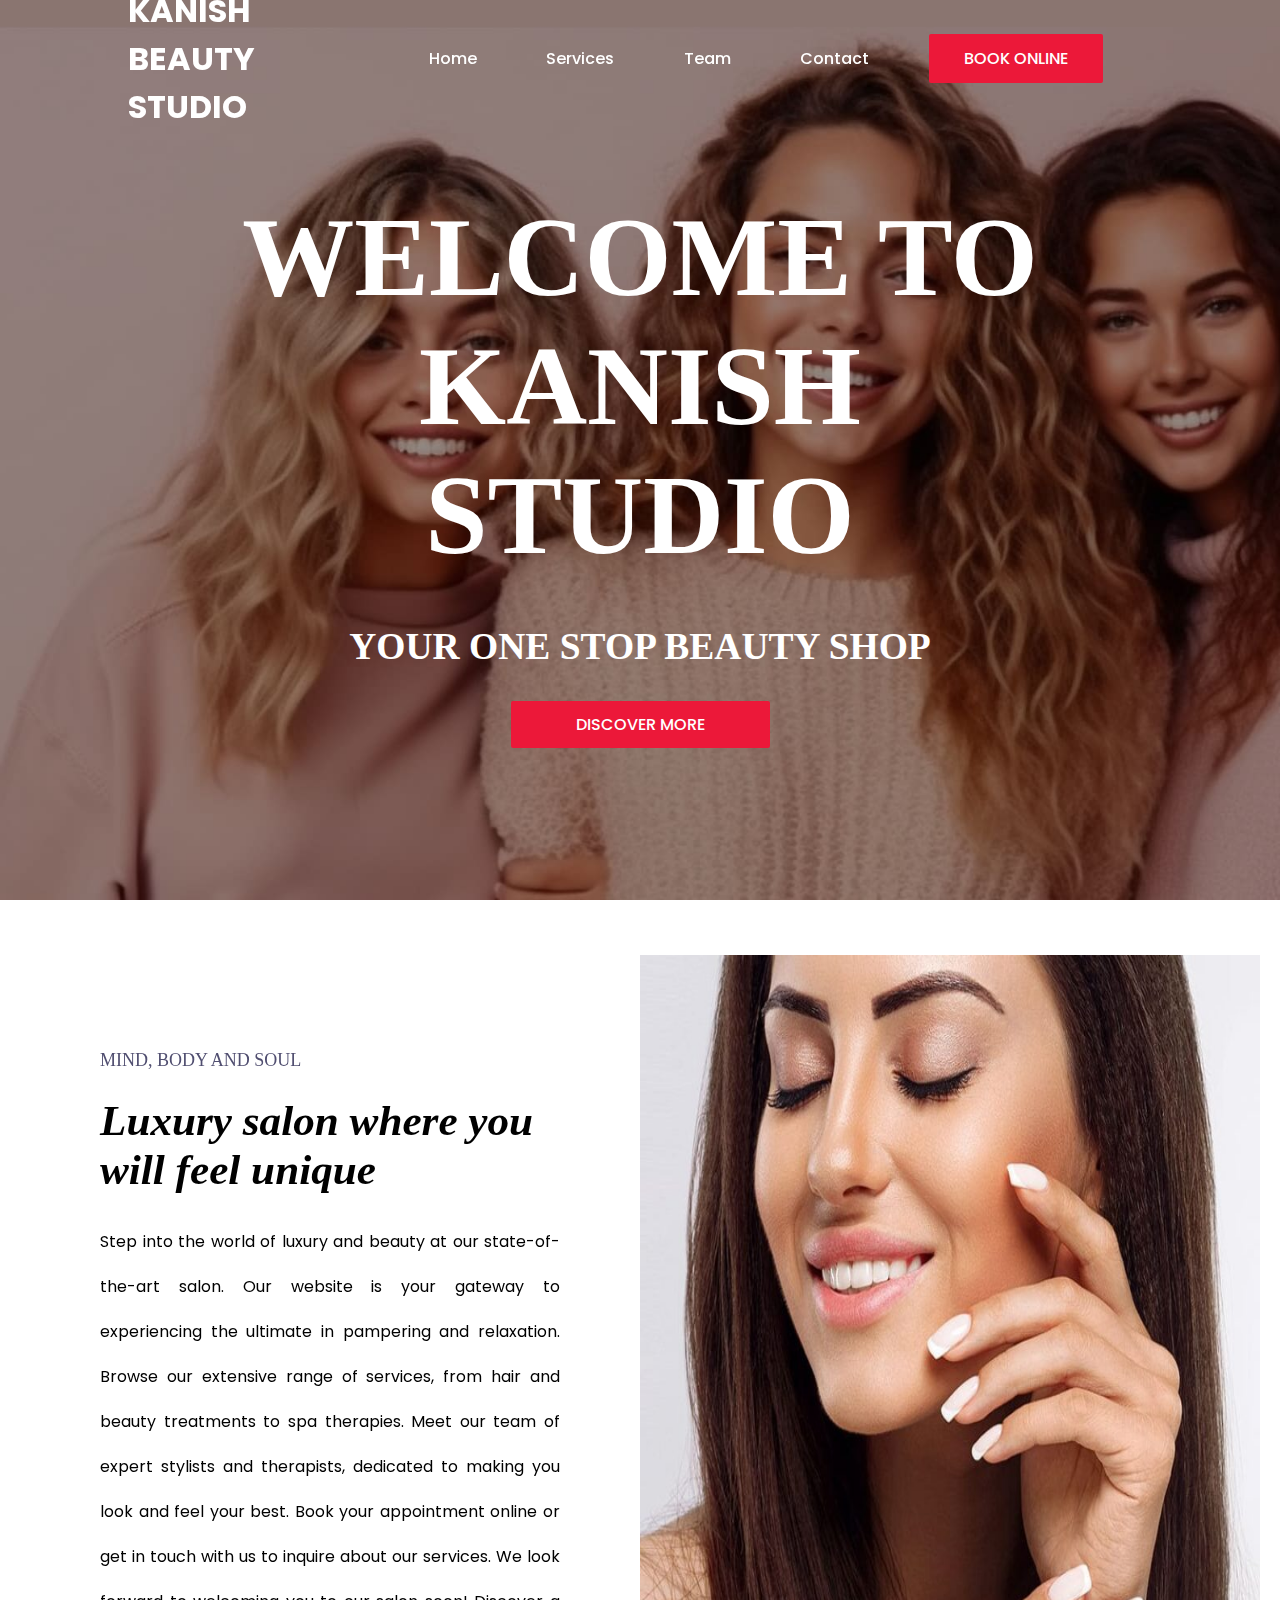
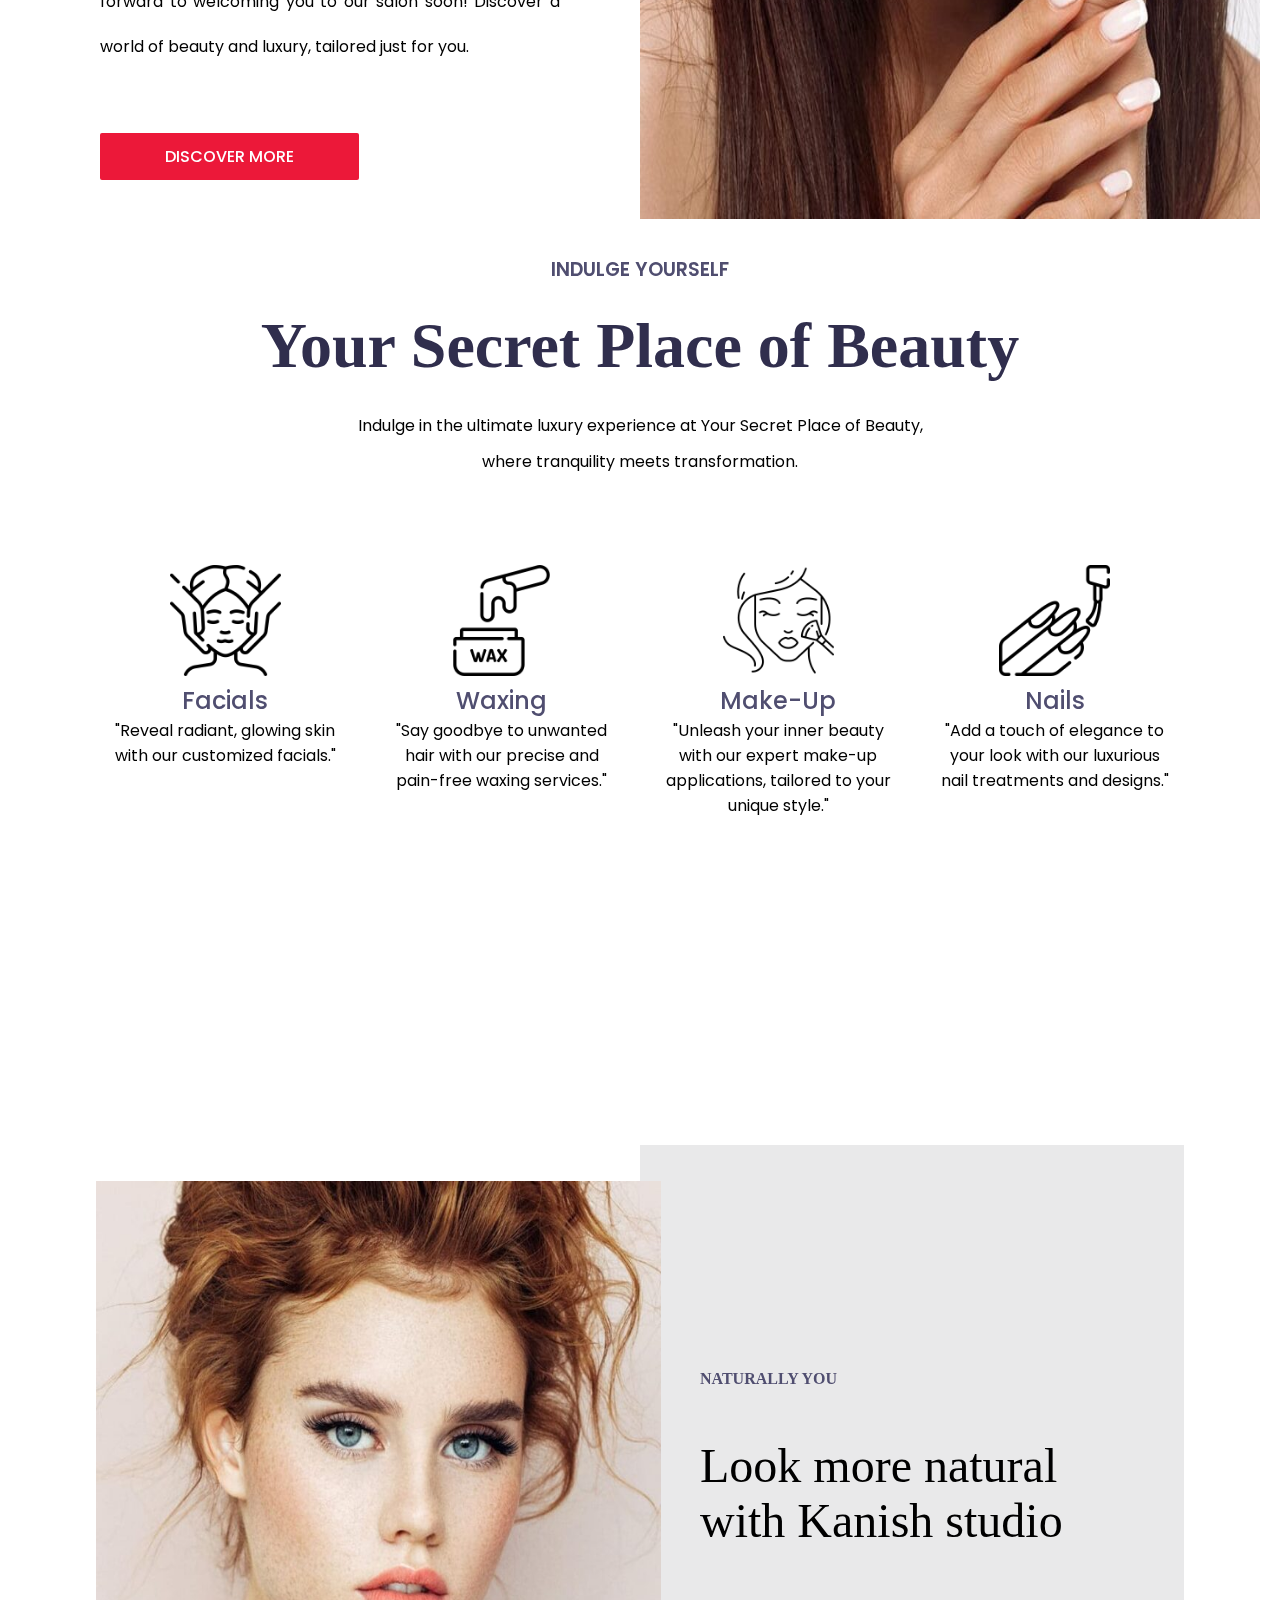
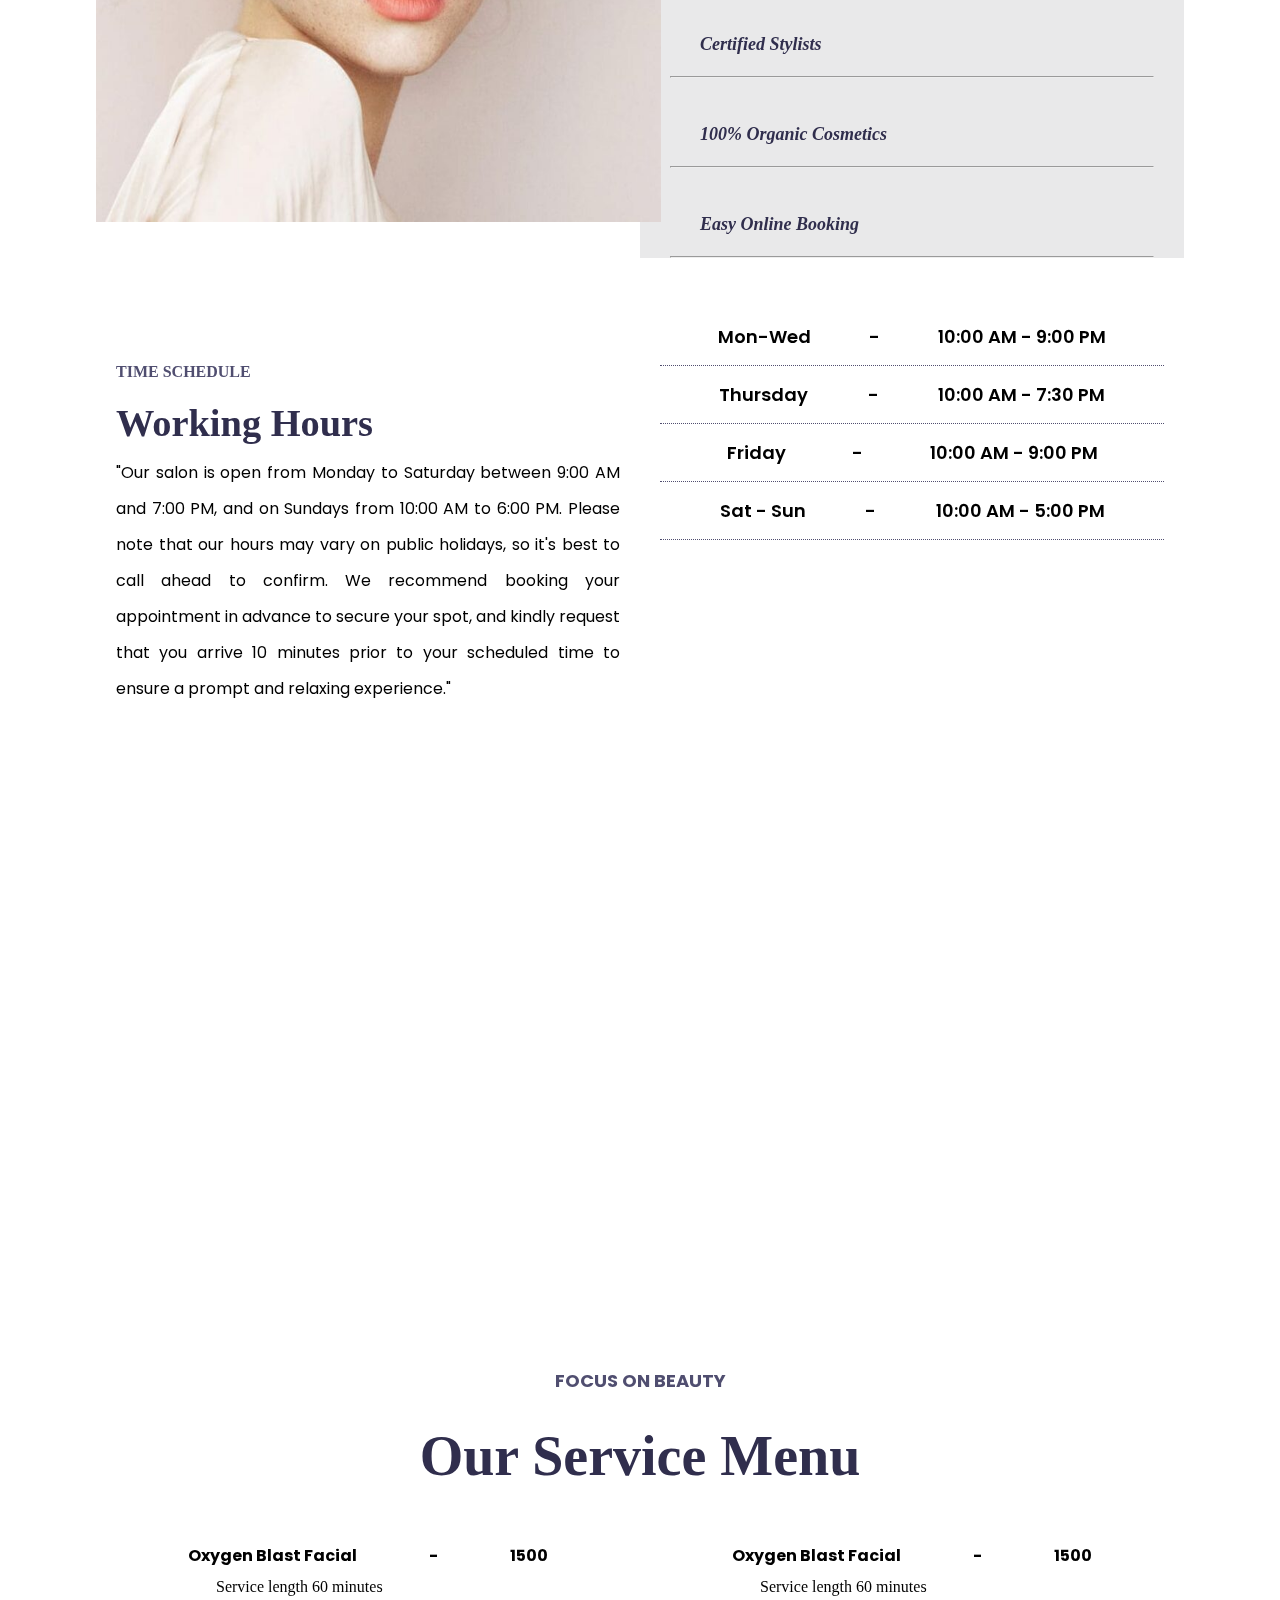
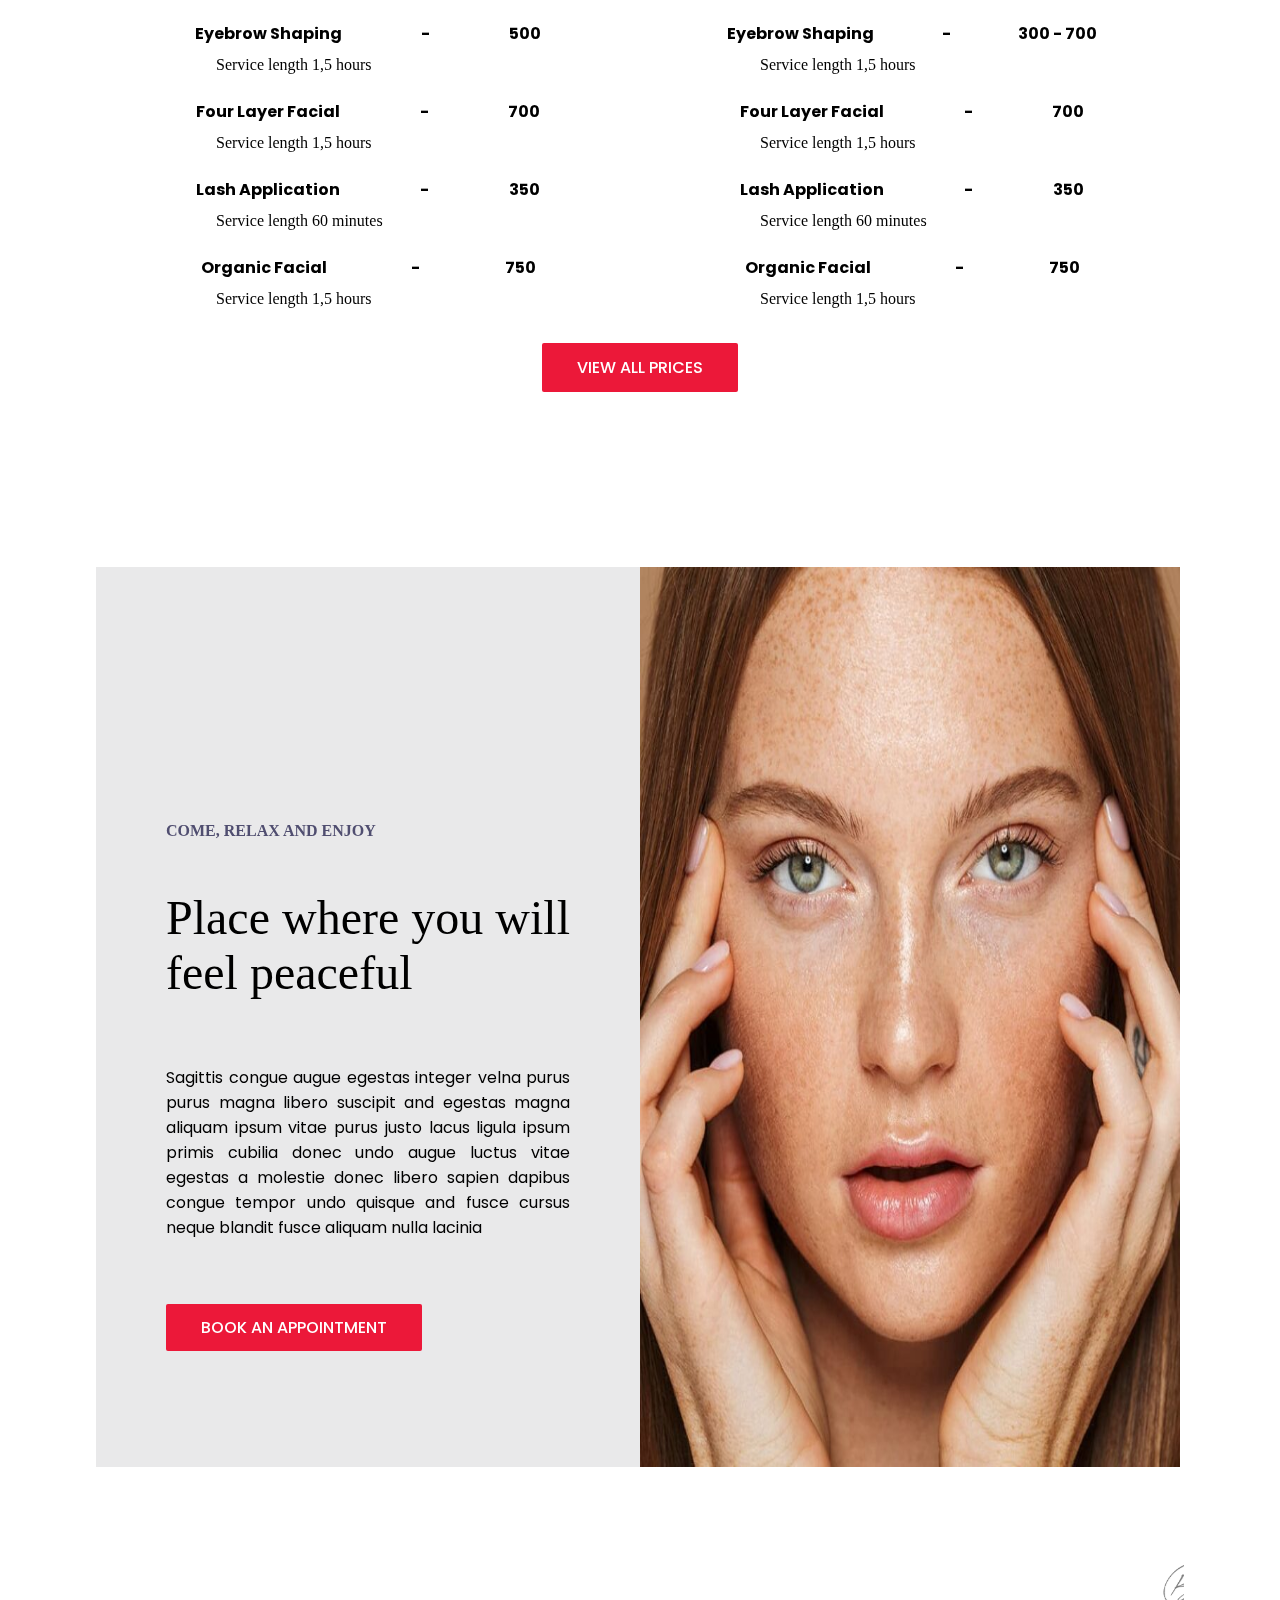
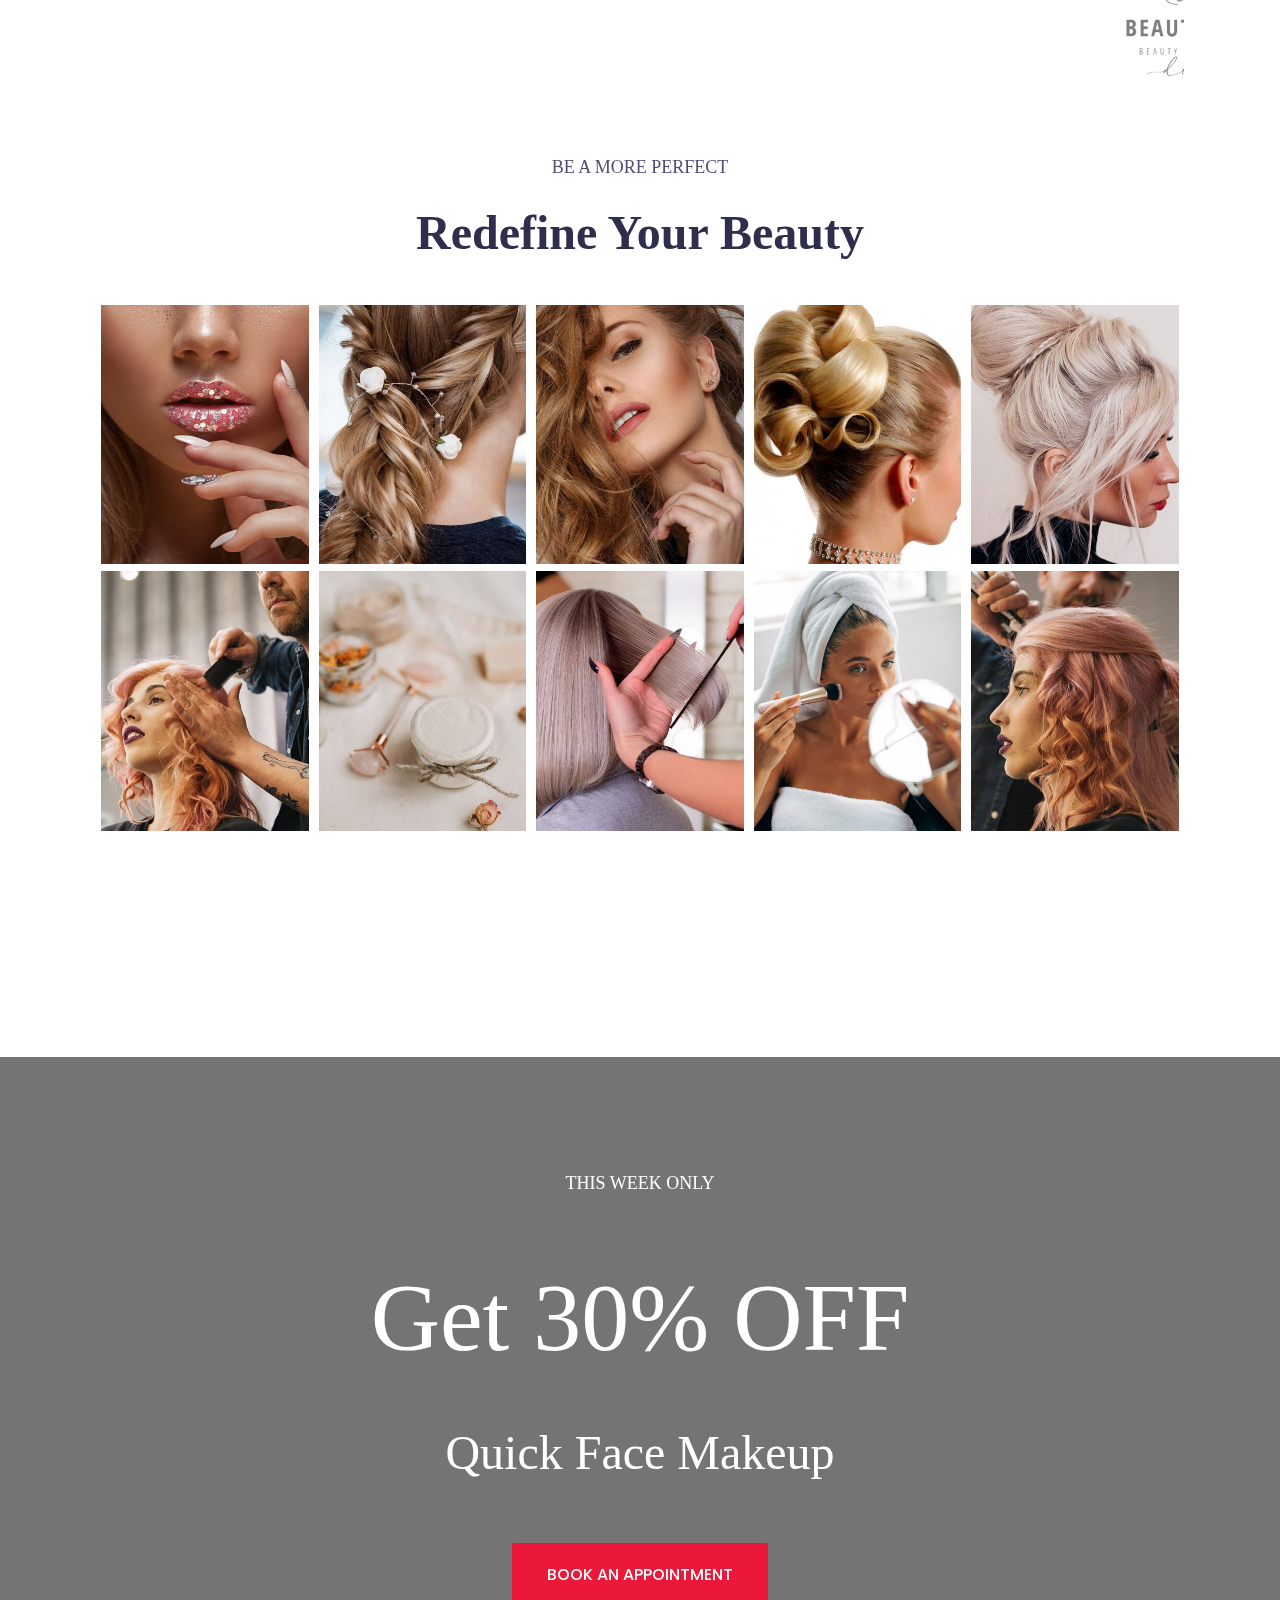
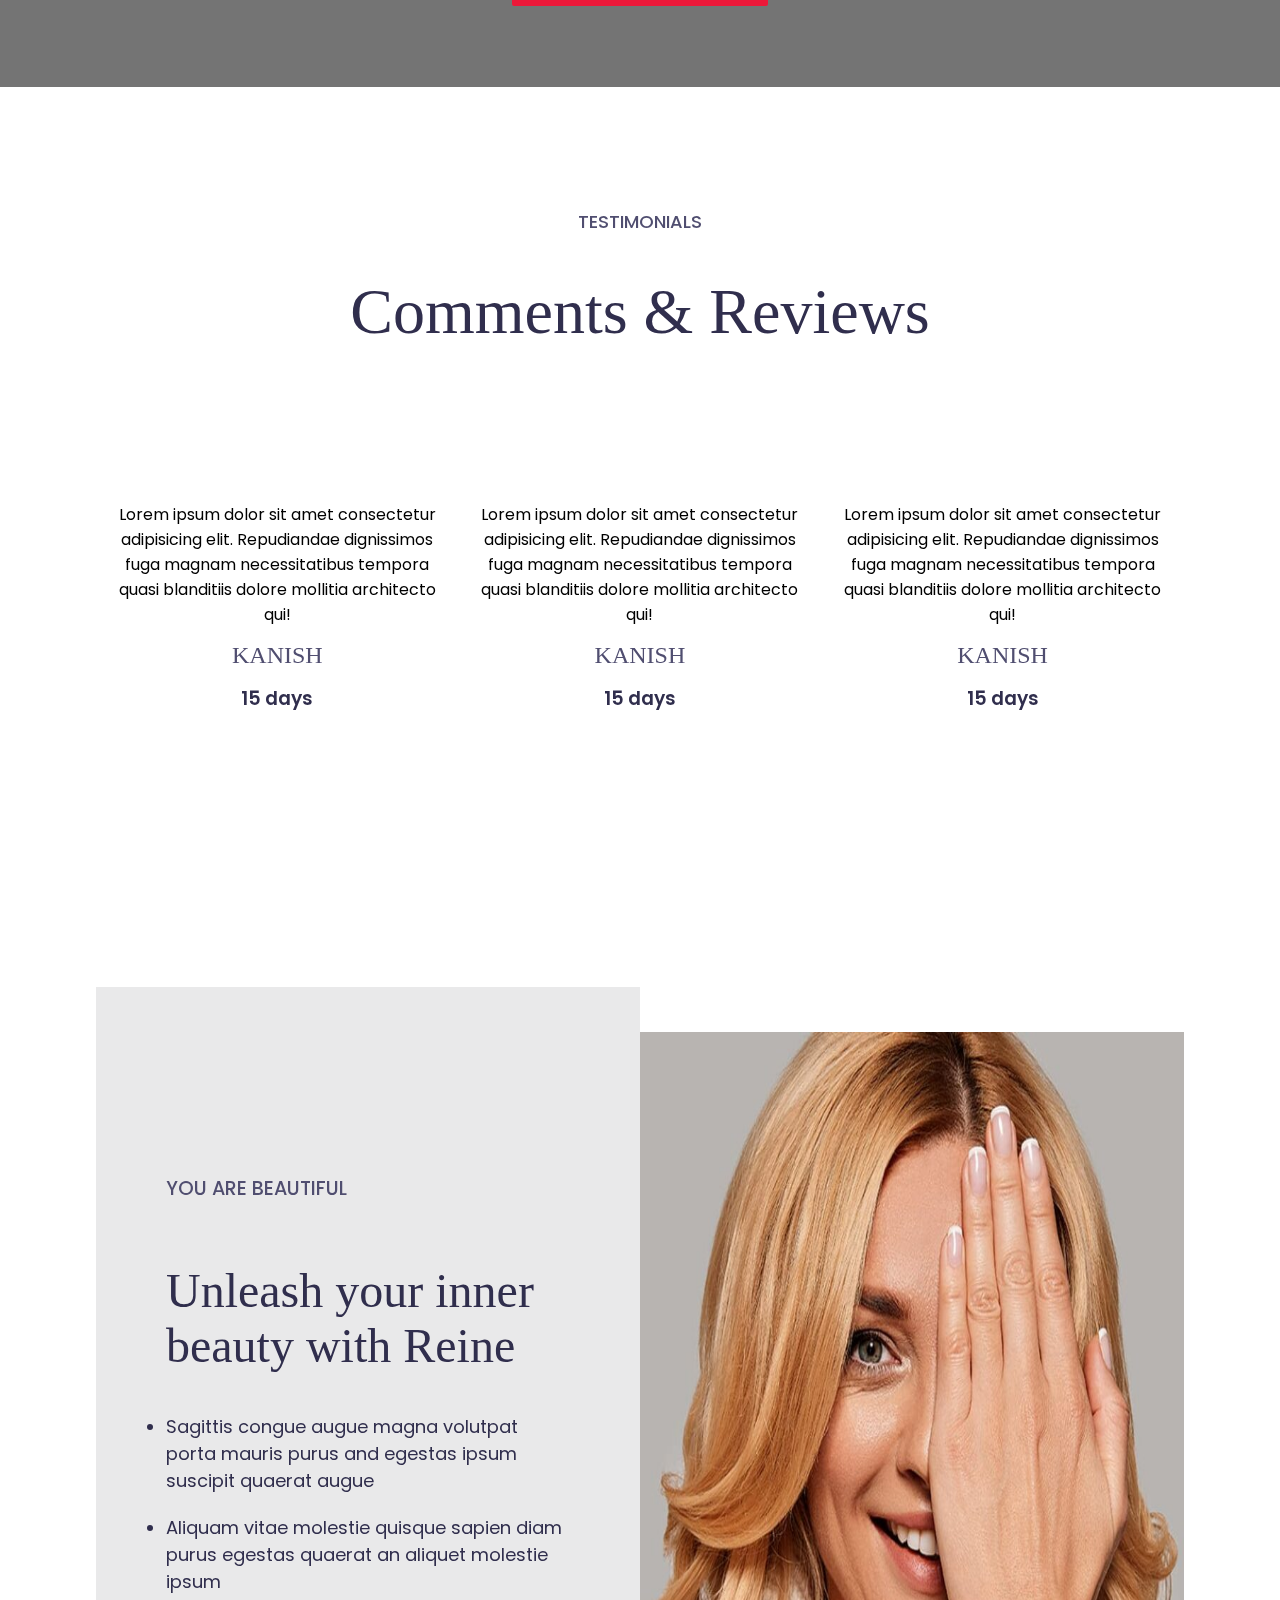
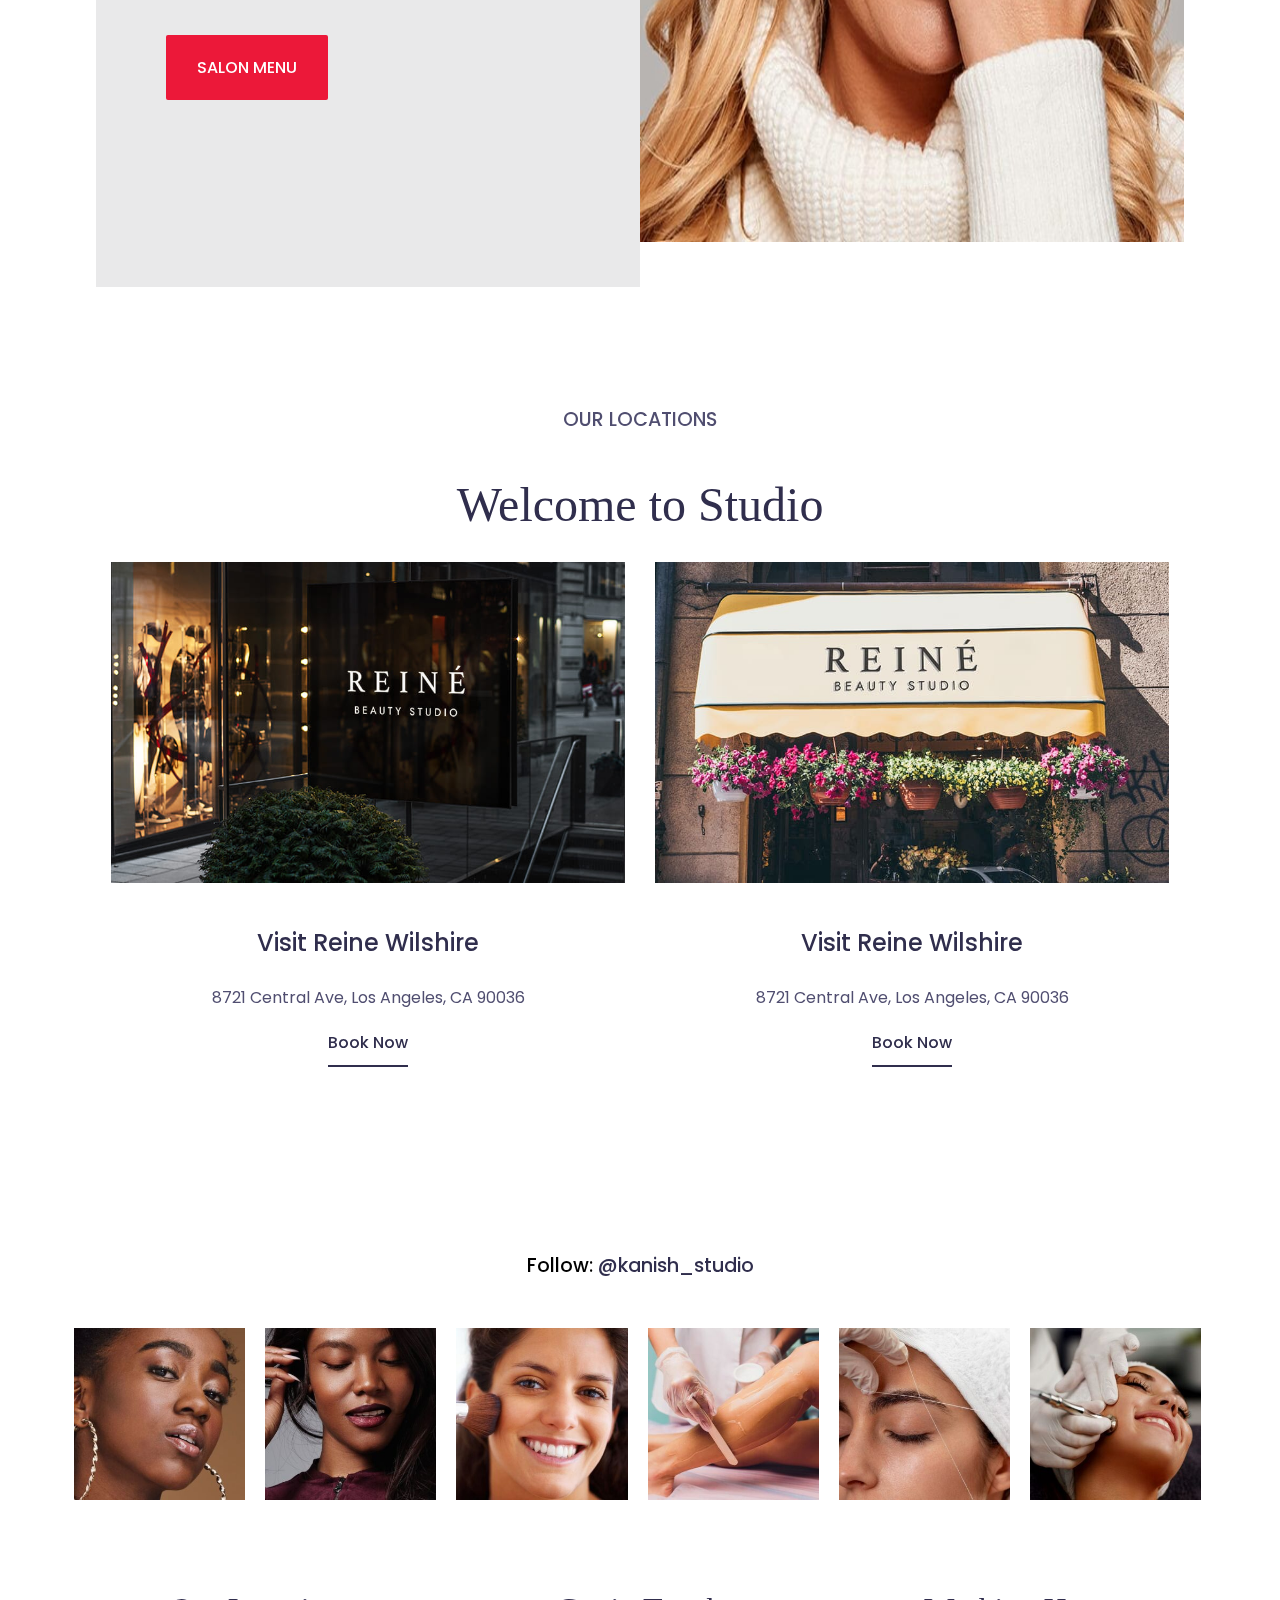
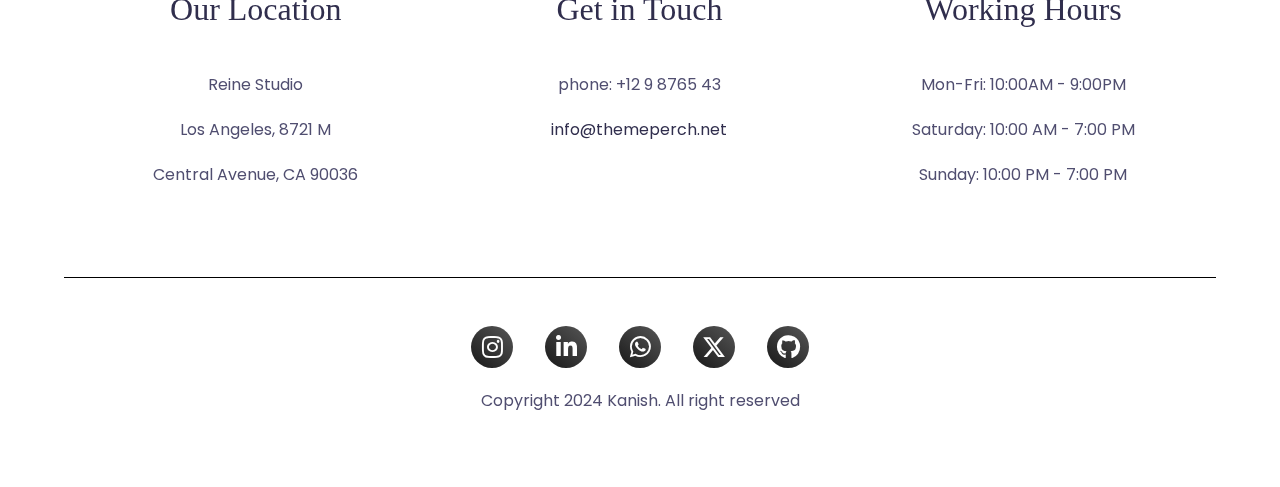
==== commit bf63687c: "Update index.html" ====
--- a/index.html
+++ b/index.html
@@ -477,7 +477,7 @@
     </div>
     <!-- Main container end -->
 
-    <script src="/JS/script.js"></script>
+    <script src="/JS/script.js" type="text/javascript"></script>
 </body>
 
-</html>+</html>
